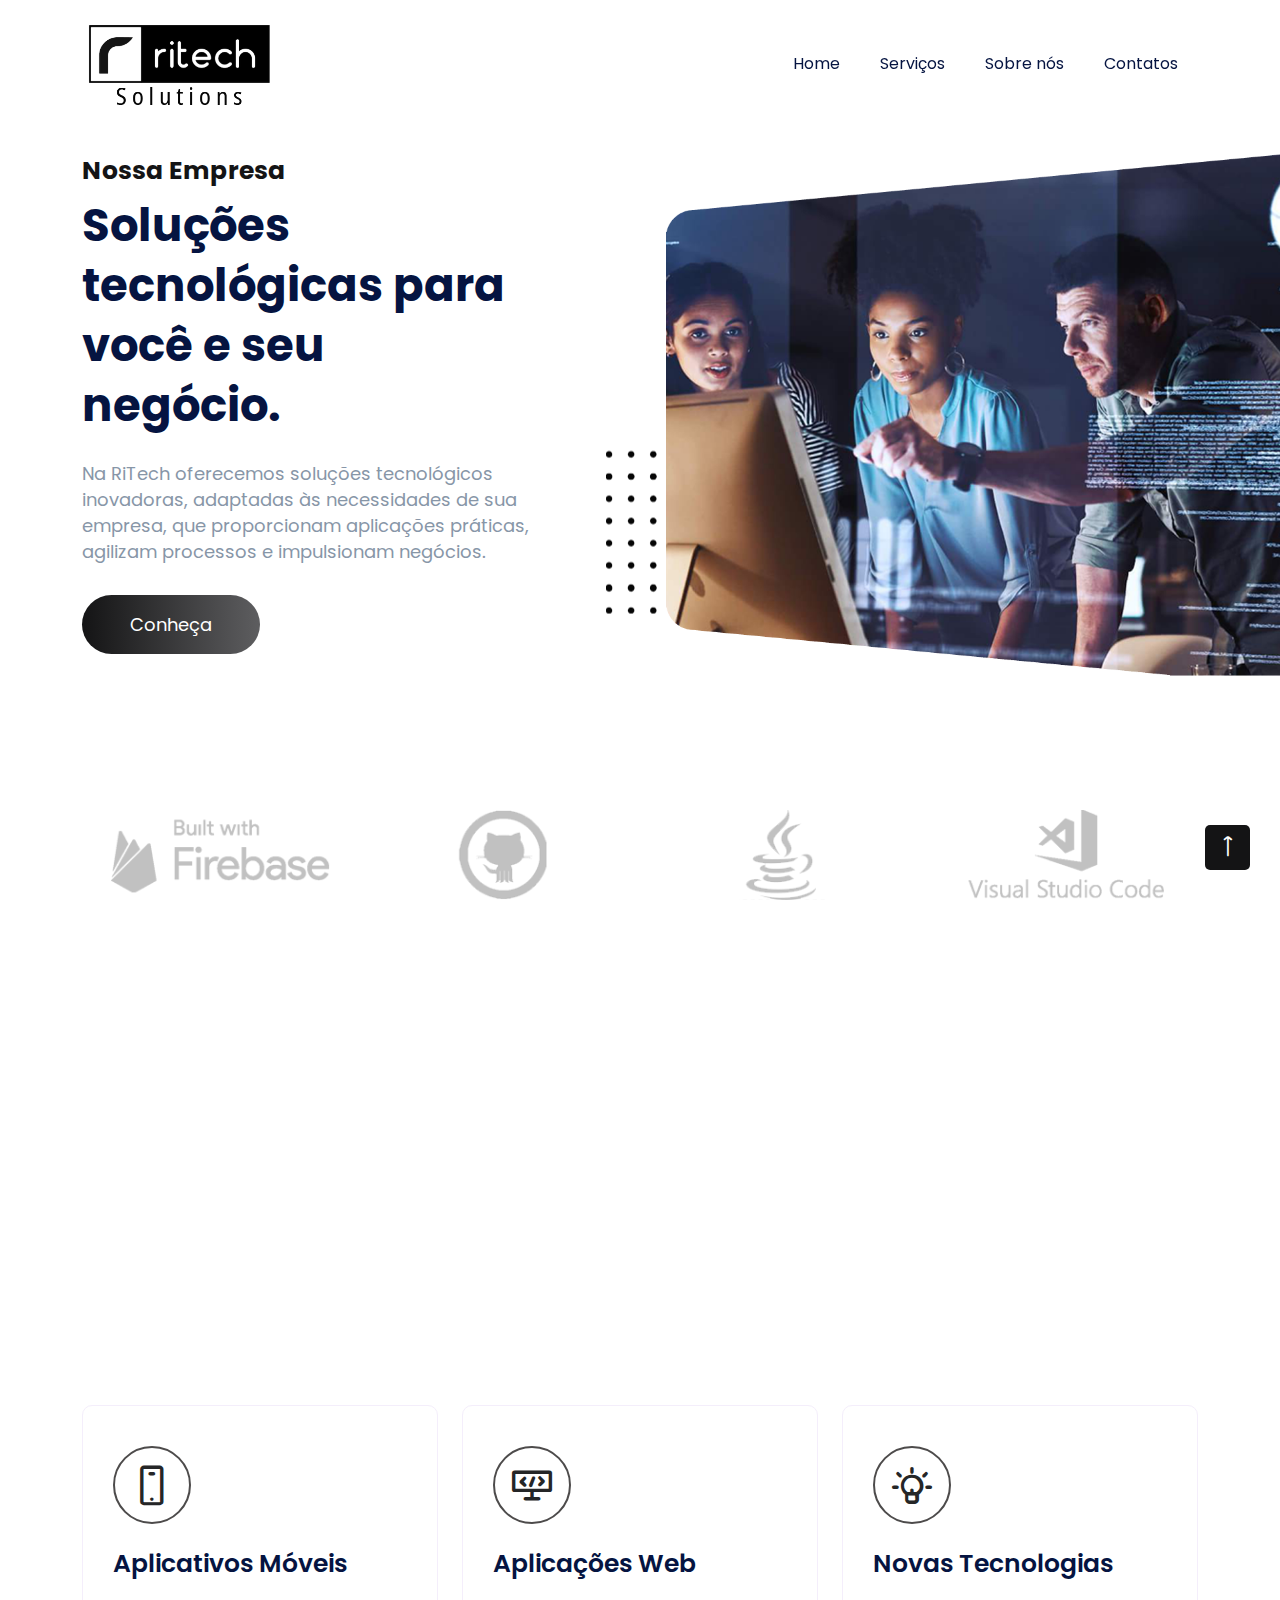
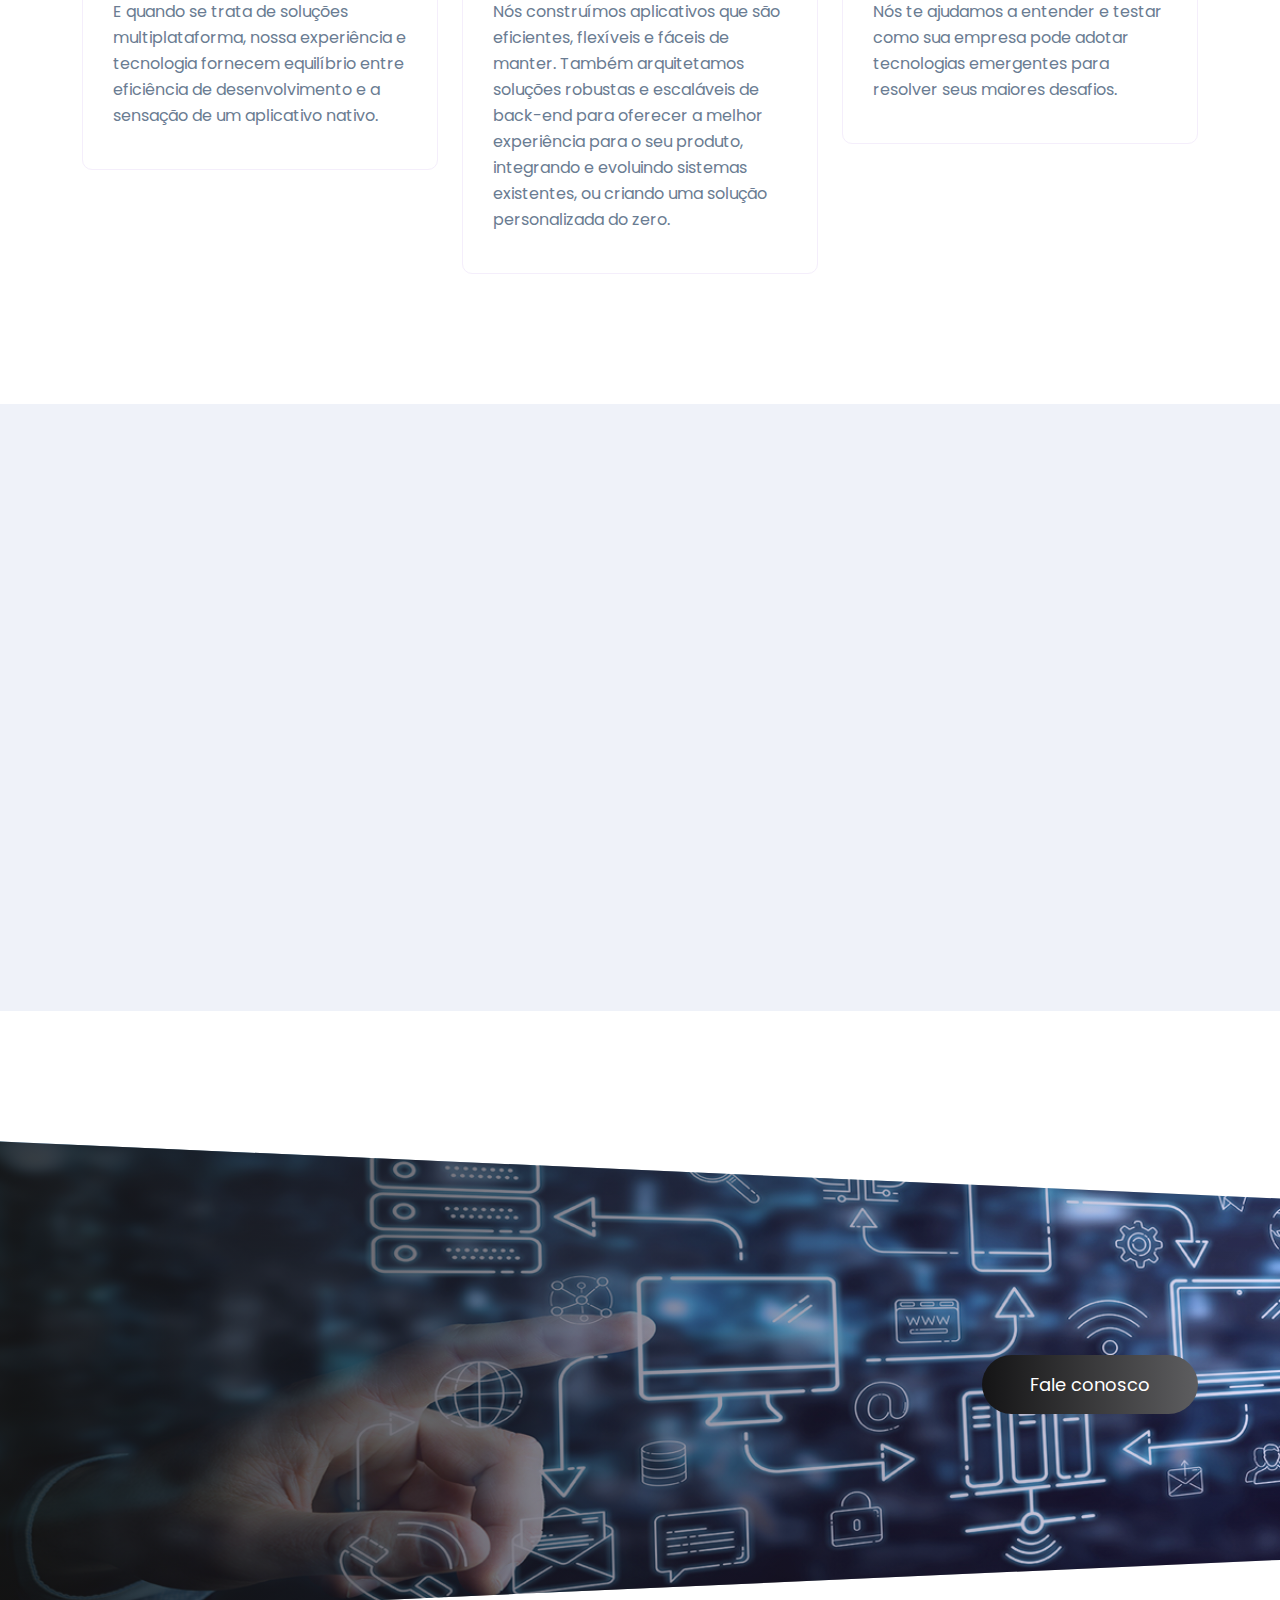
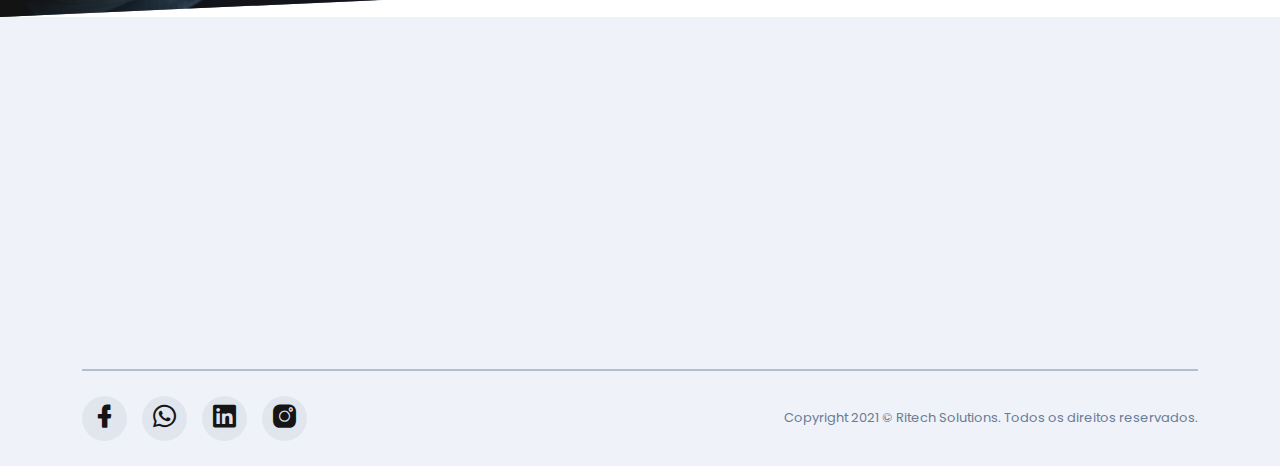
==== index.html @ b5413d44 "11/04/2021" ====
<!doctype html>
<html class="no-js" lang="">
    <head>
        <meta charset="utf-8">
        <meta http-equiv="x-ua-compatible" content="ie=edge">
        <title>RiTech Solutions</title>
        <meta name="description" content="">
        <meta name="viewport" content="width=device-width, initial-scale=1">

		<link rel="shortcut icon" type="image/x-icon" href="assets/img/favicon.png">
        <!-- Place favicon.ico in the root directory -->

		<!-- ========================= CSS here ========================= -->
		<link rel="stylesheet" href="assets/css/bootstrap-5.0.0-beta1.min.css">
        <link rel="stylesheet" href="assets/css/LineIcons.2.0.css">
		<link rel="stylesheet" href="assets/css/animate.css">
		<link rel="stylesheet" href="assets/css/tiny-slider.css">
		<link rel="stylesheet" href="assets/css/glightbox.min.css">
		<link rel="stylesheet" href="assets/css/main.css">
    </head>
    <body>
        <!--[if lte IE 9]>
            <p class="browserupgrade">You are using an <strong>outdated</strong> browser. Please <a href="https://browsehappy.com/">upgrade your browser</a> to improve your experience and security.</p>
        <![endif]-->

        <!-- ========================= preloader start ========================= -->
        <div class="preloader">
            <div class="loader">
                <div class="spinner">
                    <div class="spinner-container">
                        <div class="spinner-rotator">
                            <div class="spinner-left">
                                <div class="spinner-circle"></div>
                            </div>
                            <div class="spinner-right">
                                <div class="spinner-circle"></div>
                            </div>
                        </div>
                    </div>
                </div>
            </div>
        </div>
        <!-- preloader end -->

        <!-- ========================= header start ========================= -->
        <header class="header navbar-area">
            <div class="container">
                <div class="row align-items-center">
                    <div class="col-lg-12">
                        <nav class="navbar navbar-expand-lg">
                            <a class="navbar-brand" href="index.html">
                                <img src="assets/img/logo/logo-ritech.png" alt="Logo">
                            </a>
                            <button class="navbar-toggler" type="button" data-bs-toggle="collapse"
                                data-bs-target="#navbarSupportedContent" aria-controls="navbarSupportedContent"
                                aria-expanded="false" aria-label="Toggle navigation">
                                <span class="toggler-icon"></span>
                                <span class="toggler-icon"></span>
                                <span class="toggler-icon"></span>
                            </button>

                            <div class="collapse navbar-collapse sub-menu-bar" id="navbarSupportedContent">
                                <ul id="nav" class="navbar-nav ms-auto">
                                    <li class="nav-item">
                                        <a class="page-scroll" href="index.html">Home</a>
                                    </li>
                                    <li class="nav-item">
                                        <a class="page-scroll" href="service.html">Serviços</a>
                                    </li>
                                    <li class="nav-item">
                                        <a class="page-scroll" href="about.html">Sobre nós</a>
                                    </li>
                                    <li class="nav-item">
                                        <a class="page-scroll" href="contact.html">Contatos</a>
                                    </li>
                                </ul>
                            </div> <!-- navbar collapse -->
                        </nav> <!-- navbar -->
                    </div>
                </div> <!-- row -->
            </div> <!-- container -->
        
        </header>
        <!-- ========================= header end ========================= -->

        <!-- ========================= hero-section start ========================= -->
        <section id="home" class="hero-section">
            <div class="container">
                <div class="row align-items-center">
                    <div class="col-xl-5 col-lg-6">
                        <div class="hero-content-wrapper">
                            <h2 class="mb-25 wow fadeInDown" data-wow-delay=".2s">Nossa Empresa</h2>
                            <h1 class="mb-25 wow fadeInDown" data-wow-delay=".2s">Soluções tecnológicas para você e seu negócio.</h1>
                            <p class="mb-35 wow fadeInLeft" data-wow-delay=".4s">Na RiTech oferecemos soluções tecnológicos inovadoras, adaptadas às necessidades de sua empresa, que proporcionam aplicações práticas, agilizam processos e impulsionam negócios.</p>
                            <a href="https://api.whatsapp.com/send?phone=55449%209147-6560" target="blank"  class="theme-btn">Conheça</a>
                        </div>
                    </div>
                    <div class="col-xl-7 col-lg-6">
                        <div class="hero-img">
                            <div class="d-inline-block hero-img-right">
                                <img src="assets/img/Ritech-Banner/banner-ritech-2021.png" alt="" class="image wow fadeInRight" data-wow-delay=".5s">
                                <img src="assets/img/Ritech-Banner/ritech.png" alt="" class="dot-shape">
                            </div>
                        </div>
                    </div>
                </div>
            </div>
        </section>
        <!-- ========================= hero-section end ========================= -->

        <!-- ========================= client-logo-section start ========================= -->
        <section class="client-logo-section pt-100">
            <div class="container">
                <div class="client-logo-wrapper">
                    <div class="client-logo-carousel d-flex align-items-center justify-content-between">
                        <div class="client-logo">
                            <img src="assets/img/client-logo/liritech-fire-base.png" alt="">
                        </div>
                        <div class="client-logo">
                            <img src="assets/img/client-logo/liritech-github.png" alt="">
                        </div>
                        <div class="client-logo">
                            <img src="assets/img/client-logo/liritech-java.png" alt="">
                        </div>
                        <div class="client-logo">
                            <img src="assets/img/client-logo/liritech-visual-studio-code.png" alt="">
                        </div>
                        <div class="client-logo">
                            <img src="assets/img/client-logo/liritech-flutter.png" alt="">
                        </div>
                    </div>
                </div>
            </div>
        </section>
        <!-- ========================= client-logo-section end ========================= -->

        <!-- ========================= feature-section start ========================= -->
        <section class="feature-section pt-130">
            <div class="container">
                <div class="row">
                    <div class="col-xl-6 col-lg-7 col-md-9 mx-auto">
                        <div class="section-title text-center mb-55">
                            <span class="wow fadeInDown" data-wow-delay=".2s">Nosso trabalho</span>
                            <h2 class="wow fadeInUp" data-wow-delay=".4s">Desenvolvimento de software.</h2>
                            <p class="wow fadeInUp" data-wow-delay=".6s">Da concepção à implantação e suporte, a RiTech Solutions pode auxiliar em todas as etapas do ciclo de desenvolvimento, tornando o lançamento de um novo empreendimento ou melhorando uma solução existente sem problemas.</p>
                        </div>
                    </div>
                </div>

                <div class="row">
                    <div class="col-lg-4 col-md-6">
                        <div class="feature-box box-style">
                            <div class="feature-icon box-icon-style">
                                <i class="lni lni-mobile"></i>
                            </div>
                            <div class="box-content-style feature-content">
                                <h4>Aplicativos Móveis</h4>
                                <p>E quando se trata de soluções multiplataforma, nossa experiência e tecnologia fornecem equilíbrio entre eficiência de desenvolvimento e a sensação de um aplicativo nativo.</p>
                            </div>
                        </div>
                    </div>
                    <div class="col-lg-4 col-md-6">
                        <div class="feature-box box-style">
                            <div class="feature-icon box-icon-style">
                                <i class="lni lni-code-alt"></i>
                            </div>
                            <div class="box-content-style feature-content">
                                <h4>Aplicações Web</h4>
                                <p>Nós construímos aplicativos que são eficientes, flexíveis e fáceis de manter. Também arquitetamos soluções robustas e escaláveis de back-end para oferecer a melhor experiência para o seu produto, integrando e evoluindo sistemas existentes, ou criando uma solução personalizada do zero.</p>
                            </div>
                        </div>
                    </div>
                    <div class="col-lg-4 col-md-6">
                        <div class="feature-box box-style">
                            <div class="feature-icon box-icon-style">
                                <i class="lni lni-invention"></i>
                            </div>
                            <div class="box-content-style feature-content">
                                <h4>Novas Tecnologias</h4>
                                <p>Nós te ajudamos a entender e testar como sua empresa pode adotar tecnologias emergentes para resolver seus maiores desafios.</p>
                            </div>
                        </div>
                    </div>
                </div>
            </div>
        </section>
        <!-- ========================= feature-section end ========================= -->

        <!--========================= about-section start========================= -->
        <section id="about" class="pt-100">
            <div class="about-section">
                <div class="container">
                    <div class="row">
                        <div class="col-xl-6 col-lg-6">
                            <div class="about-img-wrapper">
                                <div class="about-img position-relative d-inline-block wow fadeInLeft" data-wow-delay=".3s">
                                    <img src="assets/img/Sobre-Nos/banner2-ritech.png" alt="">

                                    <div class="about-experience">
                                        <h3>Experiência profissional</h3>
                                        <p>Empresa fundada em junho de 2020 voltada para mercado de tecnologia. </p>
                                    </div>
                                </div>
                            </div>
                        </div>
                        <div class="col-xl-6 col-lg-6">
                            <div class="about-content-wrapper">
                                <div class="section-title">
                                    <span class="wow fadeInUp" data-wow-delay=".2s">Sobre nós</span>
                                    <h2 class="mb-40 wow fadeInRight" data-wow-delay=".4s">Excelência Técnica</h2>
                                </div>
                                <div class="about-content">
                                    <p class="mb-45 wow fadeInUp" data-wow-delay=".6s">Excelência técnica é a nossa marca registrada. Nossa capacidade de atrair e reter os melhores talentos técnicos, juntamente com nossas abordagens exclusivas de serviços de desenvolvimento.</p>
                                    <div class="counter-up wow fadeInUp" data-wow-delay=".5s">
                                    </div>
                                </div>
                            </div>
                        </div>
                    </div>
                </div>
            </div>
        </section>
        <!--========================= about-section end========================= -->

        <section class="feature-section pt-130">
        </section>
        <!-- ========================= contact-section start ========================= -->
        <section id="contact" class="contact-section cta-bg img-bg pt-110 pb-100" style="background-image: url('assets/img/bg/ritech-contatos.jpg');">
            <div class="container">
                <div class="row align-items-center">
                    <div class="col-xl-5 col-lg-7">
                        <div class="section-title mb-60">
                            <span class="text-white wow fadeInDown" data-wow-delay=".2s">Contato</span>
                            <h2 class="text-white wow fadeInUp" data-wow-delay=".4s">Você precisa de algum projeto agora?</h2>
                            <p class="text-white wow fadeInUp" data-wow-delay=".6s">Qualidade e agilidade de su porjeto.</p>
                        </div>
                    </div>
                    <div class="col-xl-7 col-lg-5">
                        <div class="contact-btn text-start text-lg-end">
                            <a href="https://api.whatsapp.com/send?phone=55449%209147-6560" target="blank" class="theme-btn">Fale conosco</a>
                        </div>
                    </div>
                </div>
            </div>
        </section>
        <!-- ========================= contact-section end ========================= -->


       <!-- ========================= footer start ========================= -->
       <footer class="footer pt-100">
        <div class="container">
            <div class="row">
                <div class="col-xl-3 col-lg-4 col-md-6">
                    <div class="footer-widget mb-60 wow fadeInLeft" data-wow-delay=".2s">
                        <a href="index.html" class="logo mb-30"><img src="assets/img/logo/logo-ritech-mini.png" alt="logo"></a>
                        <p class="mb-30 footer-desc">Desenvolvemos soluções profissionais, com cuidado e atenção aos mínimos detalhes.</p>
                    </div>
                </div>
                <div class="col-xl-2 offset-xl-1 col-lg-2 col-md-6">
                    <div class="footer-widget mb-60 wow fadeInUp" data-wow-delay=".4s">
                        <h4>WhatsApp</h4>
                        <ul class="footer-links">
                            <li>
                                <div class="single-f-contact d-flex align-items-center">
                                    <div class="contact-icon">
                                        <a href="https://api.whatsapp.com/send?phone=55449%209147-6560" target="blank"> <i class="lni lni-whatsapp"></i> </a>
                                    </div>
                                    &nbsp&nbsp
                                    <div class="contact-content media-body">
                                        <a href="https://api.whatsapp.com/send?phone=55449%209147-6560" target="blank"><p>(44)9 9147-6560</p></a>
                                    </div>
                                </div> 
                            </li>
                        </ul>
                    </div>
                </div>
                <div class="col-xl-3 col-lg-3 col-md-6">
                    <div class="footer-widget mb-60 wow fadeInUp" data-wow-delay=".6s">
                        <h4>E-Mail</h4>
                        <ul class="footer-links">
                            <li>
                                <div class="single-f-contact d-flex align-items-center">
                                    <div class="contact-icon">
                                        <a href="https://mail.google.com/mail/u/0/" target="blank"> <i class="lni lni-envelope"></i></a>
                                    </div>
                                    &nbsp&nbsp
                                    <div class="contact-content media-body">
                                        <a href="https://mail.google.com/mail/u/0/" target="blank"><p>ritechsolutions@gmail.com</p></a>
                                    </div>
                                </div> 
                            </li>
                        </ul>
                    </div>
                </div>
                <div class="col-xl-3 col-lg-3 col-md-6">
                    <div class="footer-widget mb-60 wow fadeInRight" data-wow-delay=".8s">
                        <h4>Endereço</h4>
                        <ul class="footer-contact">
                            <li>
                                <div class="single-f-contact d-flex align-items-center">
                                    <div class="contact-icon">
                                        <a href="https://www.google.com/maps/embed?pb=!1m18!1m12!1m3!1d3660.751039915165!2d-51.921274184388416!3d-23.4333588627642!2m3!1f0!2f0!3f0!3m2!1i1024!2i768!4f13.1!3m3!1m2!1s0x94ecd0bf1b79e2cf%3A0xd83af0cb6aeb415e!2sAv.%20Monteiro%20Lobato%2C%201214%20-%20Zona%2008%2C%20Maring%C3%A1%20-%20PR%2C%2087050-280!5e0!3m2!1spt-BR!2sbr!4v1617650802308!5m2!1spt-BR!2sbr" target="blank"> <i class="lni lni-map-marker"></i></a>
                                    </div>
                                    &nbsp&nbsp
                                    <div class="contact-content media-body">
                                        <a href="https://www.google.com/maps/embed?pb=!1m18!1m12!1m3!1d3660.751039915165!2d-51.921274184388416!3d-23.4333588627642!2m3!1f0!2f0!3f0!3m2!1i1024!2i768!4f13.1!3m3!1m2!1s0x94ecd0bf1b79e2cf%3A0xd83af0cb6aeb415e!2sAv.%20Monteiro%20Lobato%2C%201214%20-%20Zona%2008%2C%20Maring%C3%A1%20-%20PR%2C%2087050-280!5e0!3m2!1spt-BR!2sbr!4v1617650802308!5m2!1spt-BR!2sbr" target="blank"><p>Av. Monteiro Lobato, 1214 <br> Zona 08, Maringá - PR</p></a>
                                    </div>
                                </div> 
                            </li>
                        </ul>
                    </div>
                </div>
            </div>

            <div class="copyright-area">
                <div class="row align-items-center">
                    <div class="col-md-6">
                        <div class="footer-social-links">
                            <ul class="d-flex">
                                <li><a href="javascript:void(0)" target="blank"><i class="lni lni-facebook-filled"></i></a></li>
                                <li><a href="https://api.whatsapp.com/send?phone=55449%209147-6560)" target="blank"><i class="lni lni-whatsapp"></i></a></li>
                                <li><a href="javascript:void(0)" target="blank"><i class="lni lni-linkedin-original"></i></a></li>
                                <li><a href="javascript:void(0)" target="blank"><i class="lni lni-instagram-filled"></i></a></li>
                            </ul>
                        </div>
                    </div>
                    <div class="col-md-6">
                        <p style="font-size:13px;">Copyright 2021 &copy; Ritech Solutions. Todos os direitos reservados.</p>
                </div>
            </div>
        </div>
    </footer>
    <!-- ========================= footer end ========================= -->

        <!-- ========================= scroll-top ========================= -->
        <a href="#" class="scroll-top">
            <i class="lni lni-arrow-up"></i>
        </a>
        
		<!-- ========================= JS here ========================= -->
		<script src="assets/js/bootstrap.bundle-5.0.0-beta1.min.js"></script>
		<script src="assets/js/contact-form.js"></script>
        <script src="assets/js/count-up.min.js"></script>
        <script src="assets/js/tiny-slider.js"></script>
        <script src="assets/js/isotope.min.js"></script>
        <script src="assets/js/glightbox.min.js"></script>
        <script src="assets/js/wow.min.js"></script>
        <script src="assets/js/imagesloaded.min.js"></script>
		<script src="assets/js/main.js"></script>
    </body>
</html>
---- assets/css/tiny-slider.css ----
.tns-outer{padding:0 !important}.tns-outer [hidden]{display:none !important}.tns-outer [aria-controls],.tns-outer [data-action]{cursor:pointer}.tns-slider{-webkit-transition:all 0s;-moz-transition:all 0s;transition:all 0s}.tns-slider>.tns-item{-webkit-box-sizing:border-box;-moz-box-sizing:border-box;box-sizing:border-box}.tns-horizontal.tns-subpixel{white-space:nowrap}.tns-horizontal.tns-subpixel>.tns-item{display:inline-block;vertical-align:top;white-space:normal}.tns-horizontal.tns-no-subpixel:after{content:'';display:table;clear:both}.tns-horizontal.tns-no-subpixel>.tns-item{float:left}.tns-horizontal.tns-carousel.tns-no-subpixel>.tns-item{margin-right:-100%}.tns-no-calc{position:relative;left:0}.tns-gallery{position:relative;left:0;min-height:1px}.tns-gallery>.tns-item{position:absolute;left:-100%;-webkit-transition:transform 0s, opacity 0s;-moz-transition:transform 0s, opacity 0s;transition:transform 0s, opacity 0s}.tns-gallery>.tns-slide-active{position:relative;left:auto !important}.tns-gallery>.tns-moving{-webkit-transition:all 0.25s;-moz-transition:all 0.25s;transition:all 0.25s}.tns-autowidth{display:inline-block}.tns-lazy-img{-webkit-transition:opacity 0.6s;-moz-transition:opacity 0.6s;transition:opacity 0.6s;opacity:0.6}.tns-lazy-img.tns-complete{opacity:1}.tns-ah{-webkit-transition:height 0s;-moz-transition:height 0s;transition:height 0s}.tns-ovh{overflow:hidden}.tns-visually-hidden{position:absolute;left:-10000em}.tns-transparent{opacity:0;visibility:hidden}.tns-fadeIn{opacity:1;filter:alpha(opacity=100);z-index:0}.tns-normal,.tns-fadeOut{opacity:0;filter:alpha(opacity=0);z-index:-1}.tns-vpfix{white-space:nowrap}.tns-vpfix>div,.tns-vpfix>li{display:inline-block}.tns-t-subp2{margin:0 auto;width:310px;position:relative;height:10px;overflow:hidden}.tns-t-ct{width:2333.3333333%;width:-webkit-calc(100% * 70 / 3);width:-moz-calc(100% * 70 / 3);width:calc(100% * 70 / 3);position:absolute;right:0}.tns-t-ct:after{content:'';display:table;clear:both}.tns-t-ct>div{width:1.4285714%;width:-webkit-calc(100% / 70);width:-moz-calc(100% / 70);width:calc(100% / 70);height:10px;float:left}

/*# sourceMappingURL=sourcemaps/tiny-slider.css.map */
---- assets/css/main.css ----
/* ===========================
Index Of css

01. Common CSS
02. Header CSS
03. Hero CSS
04. About CSS
05. Service CSS
06. Process CSS
07. Pricing CSS
08. Testimonial CSS
09. Team CSS
10. Subscribe CSS
11. Blog CSS
12. Contact CSS
13. Footer CSS

========================== */
/*===========================
    01. Common CSS
===========================*/
@import url("https://fonts.googleapis.com/css?family=Poppins:300,400,500,600,700,800,900&display=swap");
html {
  scroll-behavior: smooth;
}

body {
  font-family: "Poppins", sans-serif;
  font-weight: normal;
  font-style: normal;
  color: #6A7C92;
  overflow-x: hidden;
}

* {
  margin: 0;
  padding: 0;
  box-sizing: border-box;
}

.navbar-toggler:focus,
a:focus,
input:focus,
textarea:focus,
button:focus,
.btn:focus,
.btn.focus,
.btn:not(:disabled):not(.disabled).active,
.btn:not(:disabled):not(.disabled):active {
  text-decoration: none;
  outline: none;
  box-shadow: none;
}

a:hover {
  transition: all 0.3s ease-out 0s;
  color: #3763EB;
}

a:focus,
a:hover {
  text-decoration: none;
}

button {
  cursor: pointer;
}

i,
span,
a {
  display: inline-block;
  text-decoration: none;
}

audio,
canvas,
iframe,
img,
svg,
video {
  vertical-align: middle;
}

h1,
h2,
h3,
h4,
h5,
h6 {
  font-weight: 600;
  color: #051441;
  margin: 0px;
}

h1 a,
h2 a,
h3 a,
h4 a,
h5 a,
h6 a {
  color: inherit;
}

h1 {
  font-size: 50px;
}

h2 {
  font-size: 40px;
}

@media (max-width: 767px) {
  h2 {
    font-size: 31px;
  }
}

h3 {
  font-size: 30px;
}

h4 {
  font-size: 25px;
}

h5 {
  font-size: 20px;
}

h6 {
  font-size: 16px;
}

ul, ol {
  margin: 0px;
  padding: 0px;
  list-style-type: none;
}

p {
  font-size: 16px;
  font-weight: 400;
  line-height: 26px;
  color: #6A7C92;
  margin: 0px;
}

@media only screen and (min-width: 992px) and (max-width: 1199px) {
  p {
    font-size: 16px;
    line-height: 26px;
  }
}

@media (max-width: 767px) {
  p {
    font-size: 16px;
    line-height: 26px;
  }
}

.img-bg {
  background-position: center center;
  background-size: cover;
  background-repeat: no-repeat;
  width: 100%;
  height: 100%;
}

@media only screen and (min-width: 480px) and (max-width: 767px) {
  .container {
    width: 450px;
  }
}

.gray-bg {
  background: #EFF2F9;
}

.alert-link {
  font-weight: 600;
}

.alert h4 {
  margin-bottom: 10px;
}

.page-404-content h2 {
  font-size: 120px;
  font-weight: 900;
  color: #3763EB;
}

.page-404-content h4 {
  font-size: 40px;
  color: #6A7C92;
}

/*===== All Button Style =====*/
.theme-btn {
  display: inline-block;
  font-weight: 400;
  text-align: center;
  white-space: nowrap;
  vertical-align: middle;
  user-select: none;
  padding: 16px 48px;
  font-size: 18px;
  border-radius: 50px;
  color: #fff;
  cursor: pointer;
  z-index: 5;
  transition: all .4s ease-in-out;
  border: none;
  background: linear-gradient(to left, #141415 0%, #5d5d5f 50.39%, #141415 100%);
  background-size: 200% auto;
  overflow: hidden;
}

.theme-btn:hover, .theme-btn:focus {
  background-position: right center;
  color: #fff;
  box-shadow: 0px 0px 30px rgba(46, 87, 217, 0.45);
}

.theme-btn.border-btn {
  padding: 14px 40px;
  background: transparent;
  border: 1.5px solid #3763EB;
  color: #6A7C92;
  font-size: 18px;
  box-shadow: none;
}

.scroll-top {
  width: 45px;
  height: 45px;
  background: #141415;
  text-align: center;
  line-height: 45px;
  font-size: 20px;
  color: #fff;
  border-radius: 5px;
  position: fixed;
  bottom: 30px;
  right: 30px;
  z-index: 9;
  cursor: pointer;
  transition: all 0.3s ease-out 0s;
}

.scroll-top:hover {
  background: #fff;
  color: #141415;
}

@keyframes animation1 {
  0% {
    transform: translateY(0px);
    opacity: 0.29;
  }
  50% {
    transform: translateY(-700px);
    opacity: 0;
  }
  100% {
    transform: translateY(0px);
    opacity: 0;
  }
}

/*===== All Section Title Style =====*/
.section-title span {
  font-size: 33px;
  font-weight: 700;
  color: #141415;
  margin-bottom: 5px;
}

@media (max-width: 767px) {
  .section-title span {
    font-size: 20px;
  }
}

.section-title h2 {
  line-height: 55px;
  font-weight: 600;
  margin-bottom: 15px;
}

@media (max-width: 767px) {
  .section-title h2 {
    line-height: 41px;
  }
}

.section-title p {
  font-size: 18px;
}

/*===== All Preloader Style =====*/
.preloader {
  /* Body Overlay */
  position: fixed;
  top: 0;
  left: 0;
  display: table;
  height: 100%;
  width: 100%;
  /* Change Background Color */
  background: #fff;
  z-index: 99999;
}

.preloader .loader {
  display: table-cell;
  vertical-align: middle;
  text-align: center;
}

.preloader .loader .spinner {
  position: absolute;
  left: 50%;
  top: 50%;
  width: 64px;
  margin-left: -32px;
  z-index: 18;
  pointer-events: none;
}

.preloader .loader .spinner .spinner-container {
  pointer-events: none;
  position: absolute;
  width: 100%;
  padding-bottom: 100%;
  top: 50%;
  left: 50%;
  margin-top: -50%;
  margin-left: -50%;
  animation: spinner-linspin 1568.2353ms linear infinite;
}

.preloader .loader .spinner .spinner-container .spinner-rotator {
  position: absolute;
  width: 100%;
  height: 100%;
  animation: spinner-easespin 5332ms cubic-bezier(0.4, 0, 0.2, 1) infinite both;
}

.preloader .loader .spinner .spinner-container .spinner-rotator .spinner-left {
  position: absolute;
  top: 0;
  left: 0;
  bottom: 0;
  overflow: hidden;
  right: 50%;
}

.preloader .loader .spinner .spinner-container .spinner-rotator .spinner-right {
  position: absolute;
  top: 0;
  right: 0;
  bottom: 0;
  overflow: hidden;
  left: 50%;
}

.preloader .loader .spinner-circle {
  box-sizing: border-box;
  position: absolute;
  width: 200%;
  height: 100%;
  border-style: solid;
  /* Spinner Color */
  border-color: #3763EB #3763EB #F4EEFB;
  border-radius: 50%;
  border-width: 6px;
}

.preloader .loader .spinner-left .spinner-circle {
  left: 0;
  right: -100%;
  border-right-color: #F4EEFB;
  animation: spinner-left-spin 1333ms cubic-bezier(0.4, 0, 0.2, 1) infinite both;
}

.preloader .loader .spinner-right .spinner-circle {
  left: -100%;
  right: 0;
  border-left-color: #F4EEFB;
  animation: right-spin 1333ms cubic-bezier(0.4, 0, 0.2, 1) infinite both;
}

/* Preloader Animations */

@keyframes spinner-linspin {
  to {
    transform: rotate(360deg);
  }
}

@keyframes spinner-easespin {
  12.5% {
    transform: rotate(135deg);
  }
  25% {
    transform: rotate(270deg);
  }
  37.5% {
    transform: rotate(405deg);
  }
  50% {
    transform: rotate(540deg);
  }
  62.5% {
    transform: rotate(675deg);
  }
  75% {
    transform: rotate(810deg);
  }
  87.5% {
    transform: rotate(945deg);
  }
  to {
    transform: rotate(1080deg);
  }
}

@keyframes spinner-left-spin {
  0% {
    transform: rotate(130deg);
  }
  50% {
    transform: rotate(-5deg);
  }
  to {
    transform: rotate(130deg);
  }
}

@keyframes right-spin {
  0% {
    transform: rotate(-130deg);
  }
  50% {
    transform: rotate(5deg);
  }
  to {
    transform: rotate(-130deg);
  }
}

/*===========================
    02. Header CSS 
===========================*/
/*===== NAVBAR =====*/
.navbar-area {
  position: fixed;
  top: 0;
  left: 0;
  width: 100%;
  z-index: 99;
  transition: all 0.3s ease-out 0s;
  padding: 0;
}

.navbar-area.header-3 {
  background: #fff;
}

.sticky {
  position: fixed;
  z-index: 99;
  background: #3763EB;
  box-shadow: 0px 20px 50px 0px rgba(0, 0, 0, 0.05);
  transition: all 0.3s ease-out 0s;
  background: #fff;
  padding: 0px 0;
}

.sticky .navbar {
  padding: 10px 0;
}

.navbar {
  padding: 20px 0;
  position: relative;
  transition: all 0.3s ease-out 0s;
}

.navbar-brand {
  padding: 0;
}

.navbar-brand img {
  max-width: 195px;
}

.navbar-toggler {
  padding: 0px;
}

.navbar-toggler .toggler-icon {
  width: 30px;
  height: 2px;
  background-color: #222;
  display: block;
  margin: 5px 0;
  position: relative;
  transition: all 0.3s ease-out 0s;
}

.navbar-toggler.active .toggler-icon:nth-of-type(1) {
  transform: rotate(45deg);
  top: 7px;
}

.navbar-toggler.active .toggler-icon:nth-of-type(2) {
  opacity: 0;
}

.navbar-toggler.active .toggler-icon:nth-of-type(3) {
  transform: rotate(135deg);
  top: -7px;
}

@media only screen and (min-width: 768px) and (max-width: 991px) {
  .navbar-collapse {
    position: absolute;
    top: 100%;
    left: 0;
    width: 100%;
    background-color: #fff;
    z-index: 9;
    box-shadow: 0px 15px 20px 0px rgba(0, 0, 0, 0.1);
    padding: 10px 20px;
    max-height: 350px;
    overflow-y: scroll;
  }
}

@media (max-width: 767px) {
  .navbar-collapse {
    position: absolute;
    top: 100%;
    left: 0;
    width: 100%;
    background-color: #fff;
    z-index: 9;
    box-shadow: 0px 15px 20px 0px rgba(5, 20, 65, 0.1);
    padding: 5px 12px;
    max-height: 350px;
    overflow-y: scroll;
  }
}

.navbar-nav .nav-item {
  position: relative;
  z-index: 1;
}

.navbar-nav .nav-item:hover a {
  color: #515153;
}

.navbar-nav .nav-item a {
  font-size: 16px;
  color: #051441;
  transition: all 0.3s ease-out 0s;
  position: relative;
  padding: 20px;
  display: inline-flex;
  align-items: center;
}

@media only screen and (min-width: 992px) and (max-width: 1199px) {
  .navbar-nav .nav-item a {
    padding: 20px 15px;
  }
}

@media only screen and (min-width: 768px) and (max-width: 991px), (max-width: 767px) {
  .navbar-nav .nav-item a {
    color: #1b1b1b;
    display: flex;
    justify-content: space-between;
    padding: 10px 0;
  }
}

.navbar-nav .nav-item a.active {
  color: #141415;
}

.navbar-nav .nav-item a.dd-menu {
  padding-right: 34px;
}

@media only screen and (min-width: 992px) and (max-width: 1199px) {
  .navbar-nav .nav-item a.dd-menu {
    padding-right: 30px;
  }
}

.navbar-nav .nav-item a.dd-menu::after {
  content: "\ea58";
  font: normal normal normal 1em/1 "LineIcons";
  position: absolute;
  right: 18px;
  font-size: 12px;
  top: 25px;
  margin-left: 5px;
  margin-top: 0px;
  transition: all 0.3s ease-out 0s;
}

@media only screen and (min-width: 992px) and (max-width: 1199px) {
  .navbar-nav .nav-item a.dd-menu::after {
    right: 13px;
  }
}

@media only screen and (min-width: 768px) and (max-width: 991px), (max-width: 767px) {
  .navbar-nav .nav-item a.dd-menu::after {
    top: 16px;
    right: 0;
    transform: rotate(180deg);
  }
}

@media only screen and (min-width: 768px) and (max-width: 991px), (max-width: 767px) {
  .navbar-nav .nav-item a.collapsed::after {
    transform: rotate(0deg);
  }
}

.navbar-nav .nav-item:hover > .sub-menu {
  top: 100%;
  opacity: 1;
  visibility: visible;
}

.navbar-nav .nav-item:hover > .sub-menu .sub-menu {
  left: 100%;
  top: 0;
}

.navbar-nav .nav-item .sub-menu {
  min-width: 200px;
  background-color: #fff;
  box-shadow: 0px 0px 20px 0px rgba(0, 0, 0, 0.1);
  position: absolute;
  top: 110%;
  left: 0;
  opacity: 0;
  visibility: hidden;
  transition: all 0.3s ease-out 0s;
  padding: 0;
}

.navbar-nav .nav-item .sub-menu.left-menu {
  left: -100%;
}

.navbar-nav .nav-item .sub-menu.collapse:not(.show) {
  display: block;
}

@media only screen and (min-width: 768px) and (max-width: 991px), (max-width: 767px) {
  .navbar-nav .nav-item .sub-menu.collapse:not(.show) {
    display: none;
  }
}

.navbar-nav .nav-item .sub-menu::after {
  content: '';
  position: absolute;
  background: #fff;
  width: 20px;
  height: 20px;
  top: -10px;
  left: 20%;
  transform: rotate(45deg);
  border-top: 1px solid rgba(0, 0, 0, 0.05);
  border-left: 1px solid rgba(0, 0, 0, 0.05);
}

@media only screen and (min-width: 768px) and (max-width: 991px), (max-width: 767px) {
  .navbar-nav .nav-item .sub-menu {
    position: static;
    width: 100%;
    opacity: 1;
    visibility: visible;
    box-shadow: none;
  }
  .navbar-nav .nav-item .sub-menu::after {
    display: none;
  }
}

.navbar-nav .nav-item .sub-menu > li {
  display: block;
  margin-left: 0;
}

.navbar-nav .nav-item .sub-menu > li:last-child {
  border: none;
}

.navbar-nav .nav-item .sub-menu > li.active > a, .navbar-nav .nav-item .sub-menu > li:hover > a {
  color: #666768;
}

.navbar-nav .nav-item .sub-menu > li > a {
  font-weight: 400;
  display: block;
  padding: 10px 15px;
  font-size: 14px;
  color: #222;
  border-top: 1px solid rgba(0, 0, 0, 0.03);
}

.navbar-nav .nav-item .sub-menu > li > a:hover {
  background: rgba(0, 0, 0, 0.05);
}

.search-form {
  position: relative;
  width: 236px;
  height: 56px;
  border-radius: 50px;
  margin-left: 20px;
}

@media only screen and (min-width: 992px) and (max-width: 1199px) {
  .search-form {
    width: 220px;
  }
}

@media only screen and (min-width: 768px) and (max-width: 991px) {
  .search-form {
    width: 100%;
    margin: 10px 0;
  }
}

@media (max-width: 767px) {
  .search-form {
    width: 100%;
    margin: 10px 0;
  }
}

.search-form input {
  width: 100%;
  height: 100%;
  padding: 0 25px;
  border: 1px solid #F4EEFB;
  background: #fff;
  border-radius: 50px;
  transition: all 0.3s ease-out 0s;
}

.search-form input:focus {
  box-shadow: 0px 0px 30px rgba(215, 224, 252, 0.45);
}

.search-form button {
  background: none;
  border: none;
  position: absolute;
  right: 25px;
  top: 17px;
}

/*===========================
    03. Hero CSS
===========================*/
.hero-section {
  padding-top: 100px;
  position: relative;
  height: 870px;
  display: flex;
  align-items: center;
}

@media only screen and (min-width: 1400px) {
  .hero-section {
    height: 870px;
  }
}

@media only screen and (min-width: 1200px) and (max-width: 1399px) {
  .hero-section {
    height: 700px;
  }
}

@media only screen and (min-width: 992px) and (max-width: 1199px) {
  .hero-section {
    height: 650px;
  }
}

@media only screen and (min-width: 768px) and (max-width: 991px), (max-width: 767px) {
  .hero-section {
    height: auto;
    padding-top: 150px;
  }
}

.hero-section .hero-content-wrapper h2 {
  font-weight: 700;
  font-size: 25px;
  line-height: 50px;
  color: #141415;
  margin-bottom: 0;
}

.hero-section .hero-content-wrapper h1 {
  font-weight: bold;
  font-size: 50px;
  line-height: 65px;
  color: #051441;
  margin-bottom: 25px;
}

@media only screen and (min-width: 992px) and (max-width: 1199px), only screen and (min-width: 1200px) and (max-width: 1399px) {
  .hero-section .hero-content-wrapper h1 {
    font-size: 45px;
    line-height: 60px;
  }
}

@media (max-width: 767px) {
  .hero-section .hero-content-wrapper h1 {
    font-size: 40px;
    line-height: 52px;
  }
}

.hero-section .hero-content-wrapper p {
  font-size: 18px;
  line-height: 26px;
  color: #6A7C92;
  opacity: 0.8;
  margin-bottom: 30px;
}

.hero-section .hero-img {
  position: absolute;
  right: 0;
  top: 50%;
  transform: translateY(-50%);
  width: 48%;
  text-align: right;
  margin: 60px 0;
}

@media only screen and (min-width: 768px) and (max-width: 991px), (max-width: 767px) {
  .hero-section .hero-img {
    position: relative;
    width: 100%;
    top: 0;
    transform: translate(0, 0);
  }
}

.hero-section .hero-img.hero-img-2 {
  top: 50%;
}

.hero-section .hero-img .hero-img-right {
  position: relative;
}

@media only screen and (min-width: 768px) and (max-width: 991px) {
  .hero-section .hero-img .hero-img-right {
    position: static;
  }
}

@media (max-width: 767px) {
  .hero-section .hero-img .hero-img-right {
    position: static;
  }
}

.hero-section .hero-img img.dot-shape {
  position: absolute;
  left: -60px;
  bottom: 60px;
  z-index: -1;
}

.hero-section .hero-img .image {
  width: 100%;
}

.hero-section .hero-img .video-btn {
  position: absolute;
  left: -40px;
  top: 50%;
  transform: translateY(-50%);
}

@media only screen and (min-width: 768px) and (max-width: 991px), (max-width: 767px) {
  .hero-section .hero-img .video-btn {
    left: 50%;
    transform: translate(-50%, -50%);
  }
}

.hero-section .hero-img .video-btn a {
  width: 80px;
  height: 80px;
  border-radius: 50%;
  background: #fff;
  display: flex;
  justify-content: center;
  align-items: center;
  text-align: center;
  color: #0a0a0a;
  transition: all 0.3s ease-out 0s;
  box-shadow: 0px 0px 20px rgba(170, 189, 249, 0.45);
}

.hero-section .hero-img .video-btn a:hover {
  box-shadow: 0px 0px 50px rgba(170, 189, 249, 0.65);
}

@media only screen and (min-width: 768px) and (max-width: 991px), (max-width: 767px) {
  .hero-section.hero-section-2 {
    display: block;
  }
}

.hero-section.hero-section-2 .border-btn:hover {
  background: rgba(13, 13, 14, 0.7);
  color: #fff;
}

.client-logo-section .client-logo-wrapper .client-logo-carousel .client-logo {
  padding: 10px;
  text-align: center;
  margin: auto;
}

.client-logo-section .client-logo-wrapper .client-logo-carousel .client-logo img {
  max-width: 220px;
  width: 100%;
  opacity: .3;
  transition: all 0.3s ease-out 0s;
}

.client-logo-section .client-logo-wrapper .client-logo-carousel .client-logo img:hover {
  opacity: 1;
}

.box-style {
  padding: 40px 30px;
  border: 1px solid #F4EEFB;
  border-radius: 10px;
  margin-bottom: 30px;
  transition: all 0.3s ease-out 0s;
}

.box-style:hover {
  box-shadow: 0px 0px 30px rgba(215, 224, 252, 0.45);
}

.box-style:hover .box-icon-style {
  color: #fff;
  border-color: transparent;
  background: linear-gradient(#303031 0%, #79787e 100%);
}

.box-style:hover .box-icon-style::after {
  opacity: 1;
  visibility: visible;
}

.box-style .box-icon-style {
  width: 78px;
  height: 78px;
  border-radius: 50%;
  margin-bottom: 25px;
  background: #fff;
  border: 2px solid #4d4b4b;
  display: flex;
  align-items: center;
  justify-content: center;
  color: #252627;
  font-size: 40px;
  transition: all 0.3s ease-out 0s;
  position: relative;
}

.box-style .box-icon-style::after {
  content: '';
  width: 100%;
  height: 100%;
  top: 0;
  left: 0;
  position: absolute;
  opacity: 0;
  visibility: hidden;
  background: linear-gradient(#2d2d2e 0%, #767677 100%);
  transition: all 0.3s ease-out 0s;
  z-index: -1;
  border-radius: 50%;
  border: 1px solid transparent;
}

.box-style .box-content-style h4 {
  font-size: 25px;
  font-weight: 600;
  margin-bottom: 20px;
}

/*===========================
    04. About CSS 
===========================*/
.about-section {
  background: #EFF2F9;
  padding: 180px 0;
  position: relative;
}

@media only screen and (min-width: 768px) and (max-width: 991px) {
  .about-section {
    padding: 120px 0;
  }
}

@media (max-width: 767px) {
  .about-section {
    padding: 120px 0;
  }
}

.about-section .about-img-wrapper {
  position: absolute;
  left: 0;
  top: 50%;
  width: 46%;
  transform: translateY(-50%);
}

@media only screen and (min-width: 768px) and (max-width: 991px) {
  .about-section .about-img-wrapper {
    position: relative;
    top: 0;
    transform: translateY(0);
    width: 100%;
    margin-bottom: 50px;
  }
}

@media (max-width: 767px) {
  .about-section .about-img-wrapper {
    position: relative;
    top: 0;
    transform: translateY(0);
    width: 100%;
    margin-bottom: 50px;
  }
}

.about-section .about-img-wrapper img {
  width: 100%;
}

.about-section .about-img-wrapper .about-experience {
  width: 200px;
  border-radius: 30px;
  background: linear-gradient(to top left, #141415 0%, #282829 100%);
  border: 5px solid #eff2f9;
  padding: 5px 5px;
  position: absolute;
  right: -40px;
  bottom: 10px;
}

@media only screen and (min-width: 768px) and (max-width: 991px) {
  .about-section .about-img-wrapper .about-experience {
    right: 40px;
  }
}

@media (max-width: 767px) {
  .about-section .about-img-wrapper .about-experience {
    right: 40px;
  }
}

.about-section .about-img-wrapper .about-experience h3 {
  font-size: 26px;
  font-weight: 700;
  color: #fff;
  margin-bottom: 15px;
}

.about-section .about-img-wrapper .about-experience p {
  color: #fff;
}

.about-section .about-content-wrapper .about-content .counter-up {
  display: flex;
  justify-content: space-between;
}

@media (max-width: 767px) {
  .about-section .about-content-wrapper .about-content .counter-up {
    display: block;
  }
}

@media only screen and (min-width: 480px) and (max-width: 767px) {
  .about-section .about-content-wrapper .about-content .counter-up {
    display: flex;
  }
}

.about-section .about-content-wrapper .about-content .counter-up .counter {
  margin-right: 10px;
}

.about-section .about-content-wrapper .about-content .counter-up .counter:last-child {
  margin-right: 0;
}

.about-section .about-content-wrapper .about-content .counter-up .counter span {
  font-size: 40px;
  font-weight: 600;
  color: #3763EB;
  display: block;
  margin-bottom: 8px;
}

.about-section .about-content-wrapper .about-content .counter-up .counter h4 {
  font-weight: 500;
  margin-bottom: 10px;
}

.time-line {
  position: relative;
}

.time-line .row {
  position: relative;
}

.time-line::after {
  content: '';
  position: absolute;
  width: 2px;
  height: 100%;
  left: 50%;
  top: 0;
  background: #F4EEFB;
  z-index: -1;
}

@media only screen and (min-width: 768px) and (max-width: 991px) {
  .time-line::after {
    display: none;
  }
}

@media (max-width: 767px) {
  .time-line::after {
    display: none;
  }
}

.time-line .box-icon-style {
  width: 60px;
  height: 60px;
  display: flex;
  justify-content: center;
  align-items: center;
  border-radius: 50%;
  border: 1px solid #F4EEFB;
  position: absolute;
  left: 50%;
  top: 50%;
  z-index: 2;
  background-color: #fff;
  transform: translate(-50%, -50%);
  transition: all 0.3s ease-out 0s;
}

@media only screen and (min-width: 768px) and (max-width: 991px) {
  .time-line .box-icon-style {
    position: static;
    transform: translate(0);
    margin-bottom: 30px;
  }
}

@media (max-width: 767px) {
  .time-line .box-icon-style {
    position: static;
    transform: translate(0);
    margin-bottom: 30px;
  }
}

.time-line .box-icon-style i {
  transition: all 0.3s ease-out 0s;
  font-size: 20px;
  padding: 2px;
  color: #3763EB;
}

@media only screen and (min-width: 768px) and (max-width: 991px) {
  .time-line .single-timeline {
    margin-bottom: 50px;
  }
}

@media (max-width: 767px) {
  .time-line .single-timeline {
    margin-bottom: 50px;
  }
}

.time-line .single-timeline:hover .box-icon-style {
  background: linear-gradient(#3763eb 0%, #6f58e8 100%);
  color: #fff;
  border-color: transparent;
}

.time-line .single-timeline:hover .box-icon-style i {
  color: #fff;
}

@media only screen and (min-width: 768px) and (max-width: 991px) {
  .time-line .single-timeline .timeline-img {
    margin-bottom: 30px;
  }
}

@media (max-width: 767px) {
  .time-line .single-timeline .timeline-img {
    margin-bottom: 30px;
  }
}

.time-line .single-timeline .timeline-img img {
  width: 100%;
}

/*===========================
    05. Service CSS 
===========================*/
.service-section .service-box-style-2 {
  padding: 0;
  text-align: center;
}

.service-section .service-box-style-2 .service-thumbnail img {
  width: 100%;
  border-radius: 10px 10px 0 0;
}

.service-section .service-box-style-2 .box-icon-style {
  margin-left: auto;
  margin-right: auto;
  width: 54px;
  height: 54px;
  border: 2px solid #fff;
  font-size: 25px;
  margin-top: -27px;
  background: #fff;
  position: relative;
  z-index: 9;
}

.service-section .service-box-style-2 .box-icon-style i {
  color: transparent;
  -webkit-background-clip: text;
  -ms-background-clip: text;
  background-clip: text;
  background-image: linear-gradient(#3763eb 0%, #6f58e8 100%);
  transition: all 0.3s ease-out 0s;
}

.service-section .service-box-style-2:hover .box-icon-style {
  background: linear-gradient(#3763eb 0%, #6f58e8 100%);
}

.service-section .service-box-style-2:hover .box-icon-style i {
  color: #fff;
}

.service-section .service-box-style-2 .box-content-style {
  padding: 0 30px 35px;
}

/*===========================
    07. Pricing CSS 
===========================*/
.pricing-section .pricing-btn ul {
  display: inline-flex;
  border: 1px solid #F4EEFB;
  border-radius: 50px;
}

@media (max-width: 767px) {
  .pricing-section .pricing-btn ul {
    margin-bottom: 40px;
  }
}

.pricing-section .pricing-btn ul li.nav-item a {
  background: #fff;
  padding: 24px 35px;
  font-size: 16px;
  font-weight: 700;
  color: #051441;
  box-shadow: 0px 0px 47px rgba(161, 192, 255, 0.16);
}

@media (max-width: 767px) {
  .pricing-section .pricing-btn ul li.nav-item a {
    padding: 20px;
    font-size: 14px;
  }
}

.pricing-section .pricing-btn ul li.nav-item a.active {
  color: #fff;
  background: linear-gradient(to left, #3763eb 0%, #6f58e8 50.39%, #3763eb 100%);
  background-size: 200%;
  transition: all 0.3s ease-out 0s;
}

.pricing-section .pricing-btn ul li.nav-item:first-child .nav-link {
  border-radius: 50px 0 0 50px;
}

@media (max-width: 767px) {
  .pricing-section .pricing-btn ul li.nav-item:first-child .nav-link {
    border-radius: 50px;
    padding: 20px 35px;
  }
}

@media only screen and (min-width: 480px) and (max-width: 767px) {
  .pricing-section .pricing-btn ul li.nav-item:first-child .nav-link {
    border-radius: 50px 0 0 50px;
    padding: 20px 30px;
  }
}

.pricing-section .pricing-btn ul li.nav-item:last-child .nav-link {
  border-radius: 0 50px 50px 0;
}

@media (max-width: 767px) {
  .pricing-section .pricing-btn ul li.nav-item:last-child .nav-link {
    border-radius: 50px;
    padding: 20px 35px;
  }
}

@media only screen and (min-width: 480px) and (max-width: 767px) {
  .pricing-section .pricing-btn ul li.nav-item:last-child .nav-link {
    border-radius: 0 50px 50px 0;
    padding: 20px 30px;
  }
}

.pricing-section .single-pricing {
  text-align: center;
  padding: 50px;
  border-radius: 10px;
  background: #fff;
  box-shadow: 0px 0px 47px rgba(161, 192, 255, 0.16);
  position: relative;
  z-index: 1;
}

.pricing-section .single-pricing h4 {
  margin-bottom: 25px;
  color: #6A7C92;
  font-weight: 600;
}

.pricing-section .single-pricing h3 {
  margin-bottom: 25px;
  font-weight: 600;
  font-size: 40px;
}

.pricing-section .single-pricing ul {
  margin-bottom: 30px;
}

.pricing-section .single-pricing ul li {
  font-size: 16px;
  line-height: 40px;
}

.pricing-section .single-pricing a {
  margin-bottom: 20px;
}

.pricing-section .single-pricing a.border-btn:hover {
  background: rgba(55, 99, 235, 0.8);
  color: #fff;
}

.pricing-section .single-pricing.active {
  transform: scale(1.15);
  z-index: 2;
}

.pricing-section .single-pricing.active h3 {
  color: #3763EB;
}

/*===========================
    10. Subscribe CSS 
===========================*/
.subscribe-section {
  position: relative;
}

.subscribe-section .subscribe-form {
  position: relative;
}

.subscribe-section .subscribe-form input {
  border: 2px solid transparent;
  border-radius: 50px;
  width: 100%;
  font-size: 16px;
  padding: 18px 30px;
  background: #fff;
  transition: all 0.3s ease-out 0s;
}

.subscribe-section .subscribe-form input:focus {
  box-shadow: 0 0 30px rgba(255, 255, 255, 0.15);
}

.subscribe-section .subscribe-form button {
  border-radius: 50px;
  color: #fff;
  font-size: 18px;
  font-weight: 700;
  border: none;
  background: linear-gradient(to left, #3763eb 0%, #6f58e8 50.39%, #3763eb 100%);
  background-size: 200%;
  transition: all 0.3s ease-out 0s;
  position: absolute;
  height: 54px;
  width: 54px;
  top: 5px;
  right: 5px;
}

.subscribe-section .subscribe-form button:hover {
  background-position: right center;
}

/*===========================
    11. Blog CSS
===========================*/
.blog-section .single-blog {
  border-radius: 10px;
  background: #fff;
  border: 1px solid #F4EEFB;
  transition: all 0.3s ease-out 0s;
}

.blog-section .single-blog:hover {
  box-shadow: 0px 0px 47px rgba(161, 192, 255, 0.16);
}

.blog-section .single-blog .blog-img {
  overflow: hidden;
  border-radius: 10px 10px 0 0;
  position: relative;
  padding-bottom: 40px;
}

.blog-section .single-blog .blog-img a {
  display: block;
  overflow: hidden;
}

.blog-section .single-blog .blog-img img {
  width: 100%;
  transition: all 0.3s ease-out 0s;
}

.blog-section .single-blog .blog-img .date-meta {
  position: absolute;
  bottom: 20px;
  left: 30px;
  border: 1px solid #F4EEFB;
  padding: 8px 16px;
  border-radius: 30px;
  background: #fff;
  display: inline-block;
  z-index: 2;
}

.blog-section .single-blog:hover .blog-img img {
  transform: scale(1.3) rotate(-7deg);
}

.blog-section .single-blog:hover .blog-img.blog-img-2 img {
  transform: scale(1) rotate(0);
}

.blog-section .single-blog .blog-content {
  padding: 0 20px 35px 30px;
}

@media only screen and (min-width: 992px) and (max-width: 1199px) {
  .blog-section .single-blog .blog-content {
    padding: 0 20px 35px;
  }
}

@media only screen and (min-width: 768px) and (max-width: 991px) {
  .blog-section .single-blog .blog-content {
    padding: 0 20px 35px;
  }
}

@media (max-width: 767px) {
  .blog-section .single-blog .blog-content {
    padding: 0 20px 35px;
  }
}

.blog-section .single-blog .blog-content h4 {
  margin-bottom: 25px;
  font-weight: 600;
}

@media only screen and (min-width: 992px) and (max-width: 1199px) {
  .blog-section .single-blog .blog-content h4 {
    font-size: 25px;
  }
}

@media (max-width: 767px) {
  .blog-section .single-blog .blog-content h4 {
    font-size: 25px;
  }
}

.blog-section .single-blog .blog-content p {
  margin-bottom: 30px;
}

.blog-section .single-blog .blog-content p.quote {
  font-weight: 500;
  padding: 20px 30px;
  background: #EFF2F9;
  color: #051441;
  border-radius: 0 5px 5px 0;
  border-left: 5px solid #3763EB;
}

.blog-section .single-blog .blog-content .read-more-btn {
  display: inline-block;
  font-size: 18px;
  color: #6A7C92;
  border-radius: 50px;
  transition: all 0.3s ease-out 0s;
}

.blog-section .single-blog .blog-content .read-more-btn i {
  padding-left: 7px;
}

.blog-section .single-blog .blog-content .read-more-btn:hover {
  color: #3763EB;
}

.blog-section .blog-style-2 {
  padding: 0;
  border: none;
}

.blog-section .blog-style-2:hover {
  box-shadow: none;
}

.blog-section .blog-style-2 .blog-img {
  padding-bottom: 0px;
  margin-bottom: 30px;
  border-radius: 10px;
}

.blog-section .blog-style-2 .blog-img img {
  border-radius: 10px;
}

.blog-section .blog-style-2 .blog-content {
  padding: 0;
}

.blog-section .blog-style-2 .blog-content h4 {
  margin-bottom: 18px;
}

.blog-section .blog-style-2 .blog-content p {
  margin-bottom: 20px;
}

.blog-section .blog-style-2 .blog-content .blog-meta {
  display: flex;
  justify-content: space-between;
  align-items: center;
  flex-wrap: wrap;
}

.blog-section .blog-style-2 .blog-content .blog-meta .read-more-btn {
  display: flex;
  align-items: center;
  margin-right: 10px;
}

@media (max-width: 767px) {
  .blog-section .blog-style-2 .blog-content .blog-meta .read-more-btn {
    font-size: 16px;
  }
}

@media only screen and (min-width: 480px) and (max-width: 767px) {
  .blog-section .blog-style-2 .blog-content .blog-meta .read-more-btn {
    font-size: 18px;
  }
}

.blog-section .blog-style-2 .blog-content .blog-meta .read-more-btn i {
  display: flex;
  justify-content: center;
  align-items: center;
  width: 32px;
  height: 32px;
  border-radius: 50%;
  background: #EFF2F9;
  padding-right: 5px;
  margin-left: 10px;
  font-size: 15px;
}

.blog-section .blog-style-2 .blog-content .blog-meta .comment {
  font-size: 18px;
  display: flex;
  justify-content: center;
  align-items: center;
  color: #6A7C92;
}

.blog-section .blog-style-2 .blog-content .blog-meta .comment:hover {
  color: #3763EB;
}

@media (max-width: 767px) {
  .blog-section .blog-style-2 .blog-content .blog-meta .comment {
    font-size: 16px;
  }
}

@media only screen and (min-width: 480px) and (max-width: 767px) {
  .blog-section .blog-style-2 .blog-content .blog-meta .comment {
    font-size: 18px;
  }
}

.blog-section .blog-style-2 .blog-content .blog-meta .comment i {
  margin-right: 10px;
}

.blog-section .pagination {
  text-align: center;
  justify-content: center;
}

@media only screen and (min-width: 768px) and (max-width: 991px) {
  .blog-section .pagination {
    margin-bottom: 60px;
  }
}

@media (max-width: 767px) {
  .blog-section .pagination {
    margin-bottom: 60px;
  }
}

.blog-section .pagination ul li a {
  width: 50px;
  height: 50px;
  border-radius: 50%;
  display: flex;
  justify-content: center;
  align-items: center;
  background: #EFF2F9;
  color: #6A7C92;
  margin: 0 5px;
}

@media (max-width: 767px) {
  .blog-section .pagination ul li a {
    width: 40px;
    height: 40px;
  }
}

@media only screen and (min-width: 480px) and (max-width: 767px) {
  .blog-section .pagination ul li a {
    width: 50px;
    height: 50px;
  }
}

.blog-section .pagination ul li a.active, .blog-section .pagination ul li a:hover {
  background: linear-gradient(#3763eb 0%, #6f58e8 100%);
  color: #fff;
  box-shadow: 0px 0px 3ppx rgba(46, 87, 217, 0.45);
}

.left-side-wrapper {
  margin-right: 40px;
}

@media only screen and (min-width: 1200px) and (max-width: 1399px) {
  .left-side-wrapper {
    margin-right: 30px;
  }
}

@media only screen and (min-width: 768px) and (max-width: 991px) {
  .left-side-wrapper {
    margin-right: 0px;
  }
}

@media (max-width: 767px) {
  .left-side-wrapper {
    margin-right: 0px;
  }
}

.sidebar-wrapper .sidebar-box {
  padding: 30px;
  border: 1px solid #F4EEFB;
  border-radius: 10px;
  background: #fff;
  transition: all 0.3s ease-out 0s;
}

@media (max-width: 767px) {
  .sidebar-wrapper .sidebar-box {
    padding: 30px 20px;
  }
}

@media only screen and (min-width: 480px) and (max-width: 767px) {
  .sidebar-wrapper .sidebar-box {
    padding: 30px;
  }
}

.sidebar-wrapper .sidebar-box:hover {
  box-shadow: 0px 0px 30px rgba(215, 224, 252, 0.45);
}

.sidebar-wrapper .sidebar-box.search-form-box {
  padding: 20px 25px;
}

.sidebar-wrapper .sidebar-box.search-form-box .search-form {
  width: 100%;
  position: relative;
  margin: 0;
}

.sidebar-wrapper .sidebar-box.search-form-box .search-form input {
  transition: all 0.3s ease-out 0s;
}

.sidebar-wrapper .sidebar-box.search-form-box .search-form input:focus {
  border-color: #3763EB;
}

.sidebar-wrapper .sidebar-box.recent-blog-box .recent-blog-items .recent-blog {
  display: flex;
}

.sidebar-wrapper .sidebar-box.recent-blog-box .recent-blog-items .recent-blog .recent-blog-img {
  border-radius: 10px;
  width: 100%;
  max-width: 100px;
  height: 100px;
}

@media only screen and (min-width: 1200px) and (max-width: 1399px) {
  .sidebar-wrapper .sidebar-box.recent-blog-box .recent-blog-items .recent-blog .recent-blog-img {
    max-width: 90px;
    height: 90px;
  }
}

@media only screen and (min-width: 992px) and (max-width: 1199px) {
  .sidebar-wrapper .sidebar-box.recent-blog-box .recent-blog-items .recent-blog .recent-blog-img {
    max-width: 90px;
    height: 90px;
  }
}

@media (max-width: 767px) {
  .sidebar-wrapper .sidebar-box.recent-blog-box .recent-blog-items .recent-blog .recent-blog-img {
    max-width: 80px;
    height: 80px;
  }
}

@media only screen and (min-width: 480px) and (max-width: 767px) {
  .sidebar-wrapper .sidebar-box.recent-blog-box .recent-blog-items .recent-blog .recent-blog-img {
    max-width: 90px;
    height: 90px;
  }
}

.sidebar-wrapper .sidebar-box.recent-blog-box .recent-blog-items .recent-blog .recent-blog-img img {
  width: 100%;
}

.sidebar-wrapper .sidebar-box.recent-blog-box .recent-blog-items .recent-blog .recent-blog-content {
  margin-left: 20px;
}

.sidebar-wrapper .sidebar-box.recent-blog-box .recent-blog-items .recent-blog .recent-blog-content h5 {
  font-weight: 500;
  margin-bottom: 8px;
}

@media only screen and (min-width: 1200px) and (max-width: 1399px) {
  .sidebar-wrapper .sidebar-box.recent-blog-box .recent-blog-items .recent-blog .recent-blog-content h5 {
    font-size: 18px;
  }
}

@media only screen and (min-width: 992px) and (max-width: 1199px) {
  .sidebar-wrapper .sidebar-box.recent-blog-box .recent-blog-items .recent-blog .recent-blog-content h5 {
    font-size: 18px;
  }
}

@media (max-width: 767px) {
  .sidebar-wrapper .sidebar-box.recent-blog-box .recent-blog-items .recent-blog .recent-blog-content h5 {
    font-size: 18px;
  }
}

@media only screen and (min-width: 480px) and (max-width: 767px) {
  .sidebar-wrapper .sidebar-box.recent-blog-box .recent-blog-items .recent-blog .recent-blog-content h5 {
    font-size: 20px;
  }
}

.sidebar-wrapper .sidebar-box.catagories-box ul li {
  margin-bottom: 20px;
  padding-left: 25px;
  position: relative;
}

.sidebar-wrapper .sidebar-box.catagories-box ul li::before {
  content: '';
  position: absolute;
  left: 0;
  top: 50%;
  transform: translateY(-50%);
  width: 7px;
  height: 7px;
  border-radius: 50%;
  background: #6A7C92;
  transition: all 0.3s ease-out 0s;
}

.sidebar-wrapper .sidebar-box.catagories-box ul li:hover::before {
  background: #3763EB;
}

.sidebar-wrapper .sidebar-box.catagories-box ul li:hover a {
  color: #3763EB;
}

.sidebar-wrapper .sidebar-box.catagories-box ul li:last-child {
  margin-bottom: 0;
}

.sidebar-wrapper .sidebar-box.catagories-box ul li a {
  display: flex;
  justify-content: space-between;
  align-items: center;
  flex-wrap: wrap;
  font-size: 18px;
  color: #6A7C92;
}

.sidebar-wrapper .sidebar-box.tags-box ul {
  display: flex;
  flex-wrap: wrap;
  margin-right: -20px;
}

.sidebar-wrapper .sidebar-box.tags-box ul li {
  margin-right: 20px;
}

@media (max-width: 767px) {
  .sidebar-wrapper .sidebar-box.tags-box ul li {
    margin-right: 15px;
  }
}

.sidebar-wrapper .sidebar-box.tags-box ul li:last-child {
  margin-right: 0px;
}

.sidebar-wrapper .sidebar-box.tags-box ul li a {
  font-size: 18px;
  padding: 12px 23px;
  border-radius: 30px;
  background: #EFF2F9;
  margin-bottom: 15px;
  color: #6A7C92;
}

@media only screen and (min-width: 1200px) and (max-width: 1399px) {
  .sidebar-wrapper .sidebar-box.tags-box ul li a {
    font-size: 16px;
    padding: 12px 18px;
  }
}

@media only screen and (min-width: 992px) and (max-width: 1199px) {
  .sidebar-wrapper .sidebar-box.tags-box ul li a {
    font-size: 16px;
  }
}

@media (max-width: 767px) {
  .sidebar-wrapper .sidebar-box.tags-box ul li a {
    font-size: 16px;
    padding: 12px 18px;
  }
}

@media only screen and (min-width: 480px) and (max-width: 767px) {
  .sidebar-wrapper .sidebar-box.tags-box ul li a {
    font-size: 18px;
  }
}

.sidebar-wrapper .sidebar-box.tags-box ul li a:hover {
  background: linear-gradient(#3763eb 0%, #6f58e8 100%);
  color: #fff;
}

.sidebar-wrapper .sidebar-box h4 {
  margin-bottom: 35px;
}

/*===========================
    12. Contact CSS 
===========================*/
.contact-section {
  position: relative;
  z-index: 3;
}

.contact-section.cta-bg {
  clip-path: polygon(0 0, 100% 12%, 100% 88%, 0 100%);
  z-index: 3;
}

@media only screen and (min-width: 768px) and (max-width: 991px) {
  .contact-section.cta-bg {
    clip-path: polygon(0 3%, 100% 12%, 100% 88%, 0 97%);
  }
}

@media (max-width: 767px) {
  .contact-section.cta-bg {
    clip-path: polygon(0 3%, 100% 12%, 100% 88%, 0 97%);
  }
}

.contact-section.cta-bg::after {
  content: '';
  position: absolute;
  top: 0;
  left: 0;
  width: 100%;
  height: 100%;
  z-index: -1;
  background: linear-gradient(to left, rgba(111, 88, 232, 0.18) 0%, #161616d3 100%);
}

.contact-section .contact-item-wrapper .contact-item {
  display: flex;
  border: 1px solid #F4EEFB;
  border-radius: 10px;
  background: #fff;
  margin-bottom: 30px;
  padding: 20px 30px;
  transition: all 0.3s ease-out 0s;
}

.contact-section .contact-item-wrapper .contact-item:hover {
  box-shadow: 0px 0px 30px rgba(215, 224, 252, 0.45);
}

.contact-section .contact-item-wrapper .contact-item:hover .contact-icon {
  box-shadow: 0px 0px 30px rgba(56, 55, 55, 0.445);
}

@media only screen and (min-width: 1200px) and (max-width: 1399px) {
  .contact-section .contact-item-wrapper .contact-item {
    padding: 20px;
  }
}

@media only screen and (min-width: 768px) and (max-width: 991px) {
  .contact-section .contact-item-wrapper .contact-item {
    flex-direction: column;
  }
}

@media (max-width: 767px) {
  .contact-section .contact-item-wrapper .contact-item {
    flex-direction: column;
  }
}

.contact-section .contact-item-wrapper .contact-item .contact-icon {
  display: flex;
  justify-content: center;
  align-items: center;
  font-size: 22px;
  width: 50px;
  height: 50px;
  border-radius: 50%;
  background: linear-gradient(#161617 0%, #616163 100%);
  color: #fff;
  transition: all 0.3s ease-out 0s;
}

.contact-section .contact-item-wrapper .contact-item .contact-content {
  margin-left: 25px;
}

@media only screen and (min-width: 1200px) and (max-width: 1399px) {
  .contact-section .contact-item-wrapper .contact-item .contact-content {
    margin-left: 20px;
  }
}

@media only screen and (min-width: 768px) and (max-width: 991px) {
  .contact-section .contact-item-wrapper .contact-item .contact-content {
    margin-left: 0px;
    margin-top: 20px;
  }
}

@media (max-width: 767px) {
  .contact-section .contact-item-wrapper .contact-item .contact-content {
    margin-left: 0px;
    margin-top: 20px;
  }
}

.contact-section .contact-item-wrapper .contact-item .contact-content h4 {
  font-size: 20px;
  color: #1c1e23;
  margin-bottom: 10px;
}

.comment-form-wrapper,
.contact-form-wrapper {
  padding: 50px 40px;
  background: #fff;
  border: 1px solid #F4EEFB;
  margin-left: 0px;
  border-radius: 10px;
  transition: all 0.3s ease-out 0s;
}

.comment-form-wrapper:hover,
.contact-form-wrapper:hover {
  box-shadow: 0px 0px 30px rgba(215, 224, 252, 0.45);
}

@media only screen and (min-width: 1200px) and (max-width: 1399px) {
  .comment-form-wrapper,
  .contact-form-wrapper {
    margin-left: 30px;
  }
}

.comment-form-wrapper .comment-form input,
.comment-form-wrapper .comment-form textarea,
.comment-form-wrapper .contact-form input,
.comment-form-wrapper .contact-form textarea,
.contact-form-wrapper .comment-form input,
.contact-form-wrapper .comment-form textarea,
.contact-form-wrapper .contact-form input,
.contact-form-wrapper .contact-form textarea {
  padding: 18px 25px;
  border-radius: 30px;
  border: 1px solid #F4EEFB;
  margin-bottom: 25px;
  width: 100%;
  transition: all 0.3s ease-out 0s;
}

@media (max-width: 767px) {
  .comment-form-wrapper .comment-form input,
  .comment-form-wrapper .comment-form textarea,
  .comment-form-wrapper .contact-form input,
  .comment-form-wrapper .contact-form textarea,
  .contact-form-wrapper .comment-form input,
  .contact-form-wrapper .comment-form textarea,
  .contact-form-wrapper .contact-form input,
  .contact-form-wrapper .contact-form textarea {
    padding: 12px 25px;
  }
}

.comment-form-wrapper .comment-form input:focus,
.comment-form-wrapper .comment-form textarea:focus,
.comment-form-wrapper .contact-form input:focus,
.comment-form-wrapper .contact-form textarea:focus,
.contact-form-wrapper .comment-form input:focus,
.contact-form-wrapper .comment-form textarea:focus,
.contact-form-wrapper .contact-form input:focus,
.contact-form-wrapper .contact-form textarea:focus {
  border-color: #3763EB;
}

.comment-form-wrapper .comment-form textarea,
.comment-form-wrapper .contact-form textarea,
.contact-form-wrapper .comment-form textarea,
.contact-form-wrapper .contact-form textarea {
  border-radius: 18px;
}

.comment-form-wrapper .comment-form .theme-btn,
.comment-form-wrapper .contact-form .theme-btn,
.contact-form-wrapper .comment-form .theme-btn,
.contact-form-wrapper .contact-form .theme-btn {
  font-weight: 500;
  padding: 18px 90px;
}

.page-banner-section {
  margin-top: 107px;
}

@media only screen and (min-width: 768px) and (max-width: 991px) {
  .page-banner-section {
    margin-top: 94px;
  }
}

.page-banner-section .banner-content h2 {
  margin-bottom: 20px;
}

.page-banner-section .banner-content .page-breadcrumb nav ol {
  background: none;
  padding: 0;
}

.page-banner-section .banner-content .page-breadcrumb nav ol li {
  color: rgba(255, 255, 255, 0.7);
  font-size: 20px;
  font-weight: 500;
}

.page-banner-section .banner-content .page-breadcrumb nav ol li::before {
  color: #fff;
}

.page-banner-section .banner-content .page-breadcrumb nav ol li a {
  color: #fff;
}

.carousel-section-wrapper {
  position: relative;
  z-index: 3;
}

.carousel-section-wrapper .carousel-section {
  position: relative;
  z-index: 3;
}

.carousel-section-wrapper .carousel-section.clip-bg {
  clip-path: polygon(0 11%, 100% 0, 100% 100%, 0 89%);
}

@media only screen and (min-width: 992px) and (max-width: 1199px) {
  .carousel-section-wrapper .carousel-section.clip-bg {
    clip-path: polygon(0% 8%, 100% 2%, 100% 98%, 0 92%);
  }
}

@media only screen and (min-width: 768px) and (max-width: 991px) {
  .carousel-section-wrapper .carousel-section.clip-bg {
    clip-path: polygon(0% 8%, 100% 2%, 100% 98%, 0 92%);
  }
}

@media (max-width: 767px) {
  .carousel-section-wrapper .carousel-section.clip-bg {
    clip-path: polygon(0% 8%, 100% 2%, 100% 98%, 0 92%);
  }
}

.carousel-section-wrapper .carousel-section.clip-bg::after {
  content: '';
  position: absolute;
  top: 0;
  left: 0;
  width: 100%;
  height: 100%;
  z-index: -1;
  background: linear-gradient(to right, rgba(111, 88, 232, 0.8) 0%, #3763eb 100%);
}

.carousel-section-wrapper .carousel-section.carousel-item .carousel-content .section-title h2 {
  margin-bottom: 25px;
}

.carousel-section-wrapper .carousel-section.carousel-item .carousel-content .section-title p {
  margin-bottom: 40px;
}

.carousel-section-wrapper .carousel-section.carousel-item .carousel-content .border-btn {
  border-color: #fff;
  color: #fff;
}

.carousel-section-wrapper .carousel-section.carousel-item .carousel-content .border-btn:hover {
  background: rgba(255, 255, 255, 0.2);
}

.carousel-section-wrapper .carousel-control {
  background: none;
  width: 50px;
  height: 50px;
  border-radius: 50%;
  border: 1px solid #F4EEFB;
  color: #fff;
  top: 50%;
  left: 30px;
  transform: translateY(-50%);
  z-index: 99;
}

.carousel-section-wrapper .carousel-control:hover {
  background: #fff;
  color: #3763EB;
}

.carousel-section-wrapper .carousel-control.carousel-control-next {
  left: auto;
  right: 30px;
}

@media only screen and (min-width: 768px) and (max-width: 991px) {
  .carousel-section-wrapper .carousel-control {
    top: auto;
    transform: translateY(0);
    bottom: 80px;
    margin: auto;
  }
  .carousel-section-wrapper .carousel-control.carousel-control-prev {
    left: 42%;
    display: flex;
    justify-content: center;
    align-items: center;
  }
  .carousel-section-wrapper .carousel-control.carousel-control-next {
    left: 10%;
    display: flex;
    justify-content: center;
    align-items: center;
  }
}

@media (max-width: 767px) {
  .carousel-section-wrapper .carousel-control {
    top: auto;
    transform: translateY(0);
    bottom: 80px;
    margin: auto;
  }
  .carousel-section-wrapper .carousel-control.carousel-control-prev {
    left: 37%;
  }
  .carousel-section-wrapper .carousel-control.carousel-control-next {
    left: 23%;
  }
}

.carousel-section-wrapper .carousel-control span {
  background: none;
  width: auto;
  height: auto;
}

/*===========================
    13. Footer CSS 
===========================*/
.footer {
  position: relative;
  z-index: 2;
  background: #EFF2F9;
}

.footer .footer-widget .footer-desc {
  line-height: 30px;
}

.footer .footer-widget h4 {
  margin-bottom: 35px;
  font-weight: 500;
}

@media only screen and (min-width: 992px) and (max-width: 1199px) {
  .footer .footer-widget h4 {
    font-size: 22px;
  }
}

.footer .footer-widget ul.footer-links li a {
  color: #6A7C92;
  display: block;
  line-height: 35px;
  transition: all .3s;
}

.footer .footer-widget ul.footer-links li a:hover {
  color: #3763EB;
}

.footer .footer-widget ul {
  padding-left: 20px;
}

.footer .footer-widget ul li {
  list-style: disc;
}

.footer .footer-widget .footer-contact li p {
  line-height: 35px;
}

.footer .copyright-area {
  border-top: 2px solid rgba(106, 124, 146, 0.44);
  padding: 25px 0;
  font-size: 16px;
  position: relative;
  z-index: 2;
}

.footer .copyright-area p {
  font-size: 18px;
  text-align: right;
}

@media (max-width: 767px) {
  .footer .copyright-area p {
    font-size: 14px;
    text-align: center;
  }
}

@media only screen and (min-width: 480px) and (max-width: 767px) {
  .footer .copyright-area p {
    font-size: 15px;
  }
}

.footer .copyright-area p a {
  color: #6A7C92;
}

.footer .copyright-area p a:hover {
  color: #3763EB;
}

@media (max-width: 767px) {
  .footer-social-links {
    margin-bottom: 15px;
  }
}

.footer-social-links ul {
  justify-content: flex-start;
}

@media (max-width: 767px) {
  .footer-social-links ul {
    justify-content: center;
  }
}

.footer-social-links ul li {
  display: inline-block;
}

.footer-social-links ul li a {
  width: 45px;
  height: 45px;
  border-radius: 50%;
  text-align: center;
  line-height: 45px;
  background: rgba(106, 124, 146, 0.1);
  display: block;
  font-size: 18px;
  color: #6A7C92;
  margin-right: 15px;
}

@media (max-width: 767px) {
  .footer-social-links ul li a {
    padding: 0 10px;
    margin-right: 15px;
  }
}

.footer-social-links ul li a:hover {
  background: linear-gradient(#7e7e80 0%, #9b9a9b 100%);
  color: #fff;
}


.mt-5 {
  margin-top: 5px;
}

.mt-10 {
  margin-top: 10px;
}

.mt-15 {
  margin-top: 15px;
}

.mt-20 {
  margin-top: 20px;
}

.mt-25 {
  margin-top: 25px;
}

.mt-30 {
  margin-top: 30px;
}

.mt-35 {
  margin-top: 35px;
}

.mt-40 {
  margin-top: 40px;
}

.mt-45 {
  margin-top: 45px;
}

.mt-50 {
  margin-top: 50px;
}

.mt-55 {
  margin-top: 55px;
}

.mt-60 {
  margin-top: 60px;
}

.mt-65 {
  margin-top: 65px;
}

.mt-70 {
  margin-top: 70px;
}

.mt-75 {
  margin-top: 75px;
}

.mt-80 {
  margin-top: 80px;
}

.mt-85 {
  margin-top: 85px;
}

.mt-90 {
  margin-top: 90px;
}

.mt-95 {
  margin-top: 95px;
}

.mt-100 {
  margin-top: 100px;
}

.mt-105 {
  margin-top: 105px;
}

.mt-110 {
  margin-top: 110px;
}

.mt-115 {
  margin-top: 115px;
}

.mt-120 {
  margin-top: 120px;
}

.mt-125 {
  margin-top: 125px;
}

.mt-130 {
  margin-top: 130px;
}

.mt-135 {
  margin-top: 135px;
}

.mt-140 {
  margin-top: 140px;
}

.mt-145 {
  margin-top: 145px;
}

.mt-150 {
  margin-top: 150px;
}

.mt-155 {
  margin-top: 155px;
}

.mt-160 {
  margin-top: 160px;
}

.mt-165 {
  margin-top: 165px;
}

.mt-170 {
  margin-top: 170px;
}

.mt-175 {
  margin-top: 175px;
}

.mt-180 {
  margin-top: 180px;
}

.mt-185 {
  margin-top: 185px;
}

.mt-190 {
  margin-top: 190px;
}

.mt-195 {
  margin-top: 195px;
}

.mt-200 {
  margin-top: 200px;
}

.mt-205 {
  margin-top: 205px;
}

.mt-210 {
  margin-top: 210px;
}

.mt-215 {
  margin-top: 215px;
}

.mt-220 {
  margin-top: 220px;
}

.mt-225 {
  margin-top: 225px;
}

.mb-5 {
  margin-bottom: 5px;
}

.mb-10 {
  margin-bottom: 10px;
}

.mb-15 {
  margin-bottom: 15px;
}

.mb-20 {
  margin-bottom: 20px;
}

.mb-25 {
  margin-bottom: 25px;
}

.mb-30 {
  margin-bottom: 30px;
}

.mb-35 {
  margin-bottom: 35px;
}

.mb-40 {
  margin-bottom: 40px;
}

.mb-45 {
  margin-bottom: 45px;
}

.mb-50 {
  margin-bottom: 50px;
}

.mb-55 {
  margin-bottom: 55px;
}

.mb-60 {
  margin-bottom: 60px;
}

.mb-65 {
  margin-bottom: 65px;
}

.mb-70 {
  margin-bottom: 70px;
}

.mb-75 {
  margin-bottom: 75px;
}

.mb-80 {
  margin-bottom: 80px;
}

.mb-85 {
  margin-bottom: 85px;
}

.mb-90 {
  margin-bottom: 90px;
}

.mb-95 {
  margin-bottom: 95px;
}

.mb-100 {
  margin-bottom: 100px;
}

.mb-105 {
  margin-bottom: 105px;
}

.mb-110 {
  margin-bottom: 110px;
}

.mb-115 {
  margin-bottom: 115px;
}

.mb-120 {
  margin-bottom: 120px;
}

.mb-125 {
  margin-bottom: 125px;
}

.mb-130 {
  margin-bottom: 130px;
}

.mb-135 {
  margin-bottom: 135px;
}

.mb-140 {
  margin-bottom: 140px;
}

.mb-145 {
  margin-bottom: 145px;
}

.mb-150 {
  margin-bottom: 150px;
}

.mb-155 {
  margin-bottom: 155px;
}

.mb-160 {
  margin-bottom: 160px;
}

.mb-165 {
  margin-bottom: 165px;
}

.mb-170 {
  margin-bottom: 170px;
}

.mb-175 {
  margin-bottom: 175px;
}

.mb-180 {
  margin-bottom: 180px;
}

.mb-185 {
  margin-bottom: 185px;
}

.mb-190 {
  margin-bottom: 190px;
}

.mb-195 {
  margin-bottom: 195px;
}

.mb-200 {
  margin-bottom: 200px;
}

.mb-205 {
  margin-bottom: 205px;
}

.mb-210 {
  margin-bottom: 210px;
}

.mb-215 {
  margin-bottom: 215px;
}

.mb-220 {
  margin-bottom: 220px;
}

.mb-225 {
  margin-bottom: 225px;
}

.pt-5 {
  padding-top: 5px;
}

.pt-10 {
  padding-top: 10px;
}

.pt-15 {
  padding-top: 15px;
}

.pt-20 {
  padding-top: 20px;
}

.pt-25 {
  padding-top: 25px;
}

.pt-30 {
  padding-top: 30px;
}

.pt-35 {
  padding-top: 35px;
}

.pt-40 {
  padding-top: 40px;
}

.pt-45 {
  padding-top: 45px;
}

.pt-50 {
  padding-top: 50px;
}

.pt-55 {
  padding-top: 55px;
}

.pt-60 {
  padding-top: 60px;
}

.pt-65 {
  padding-top: 65px;
}

.pt-70 {
  padding-top: 70px;
}

.pt-75 {
  padding-top: 75px;
}

.pt-80 {
  padding-top: 80px;
}

.pt-85 {
  padding-top: 85px;
}

.pt-90 {
  padding-top: 90px;
}

.pt-95 {
  padding-top: 95px;
}

.pt-100 {
  padding-top: 100px;
}

.pt-105 {
  padding-top: 105px;
}

.pt-110 {
  padding-top: 110px;
}

.pt-115 {
  padding-top: 115px;
}

.pt-120 {
  padding-top: 120px;
}

.pt-125 {
  padding-top: 125px;
}

.pt-130 {
  padding-top: 130px;
}

.pt-135 {
  padding-top: 135px;
}

.pt-140 {
  padding-top: 140px;
}

.pt-145 {
  padding-top: 145px;
}

.pt-150 {
  padding-top: 150px;
}

.pt-155 {
  padding-top: 155px;
}

.pt-160 {
  padding-top: 160px;
}

.pt-165 {
  padding-top: 165px;
}

.pt-170 {
  padding-top: 170px;
}

.pt-175 {
  padding-top: 175px;
}

.pt-180 {
  padding-top: 180px;
}

.pt-185 {
  padding-top: 185px;
}

.pt-190 {
  padding-top: 190px;
}

.pt-195 {
  padding-top: 195px;
}

.pt-200 {
  padding-top: 200px;
}

.pt-205 {
  padding-top: 205px;
}

.pt-210 {
  padding-top: 210px;
}

.pt-215 {
  padding-top: 215px;
}

.pt-220 {
  padding-top: 220px;
}

.pt-225 {
  padding-top: 225px;
}

.pb-5 {
  padding-bottom: 5px;
}

.pb-10 {
  padding-bottom: 10px;
}

.pb-15 {
  padding-bottom: 15px;
}

.pb-20 {
  padding-bottom: 20px;
}

.pb-25 {
  padding-bottom: 25px;
}

.pb-30 {
  padding-bottom: 30px;
}

.pb-35 {
  padding-bottom: 35px;
}

.pb-40 {
  padding-bottom: 40px;
}

.pb-45 {
  padding-bottom: 45px;
}

.pb-50 {
  padding-bottom: 50px;
}

.pb-55 {
  padding-bottom: 55px;
}

.pb-60 {
  padding-bottom: 60px;
}

.pb-65 {
  padding-bottom: 65px;
}

.pb-70 {
  padding-bottom: 70px;
}

.pb-75 {
  padding-bottom: 75px;
}

.pb-80 {
  padding-bottom: 80px;
}

.pb-85 {
  padding-bottom: 85px;
}

.pb-90 {
  padding-bottom: 90px;
}

.pb-95 {
  padding-bottom: 95px;
}

.pb-100 {
  padding-bottom: 100px;
}

.pb-105 {
  padding-bottom: 105px;
}

.pb-110 {
  padding-bottom: 110px;
}

.pb-115 {
  padding-bottom: 115px;
}

.pb-120 {
  padding-bottom: 120px;
}

.pb-125 {
  padding-bottom: 125px;
}

.pb-130 {
  padding-bottom: 130px;
}

.pb-135 {
  padding-bottom: 135px;
}

.pb-140 {
  padding-bottom: 140px;
}

.pb-145 {
  padding-bottom: 145px;
}

.pb-150 {
  padding-bottom: 150px;
}

.pb-155 {
  padding-bottom: 155px;
}

.pb-160 {
  padding-bottom: 160px;
}

.pb-165 {
  padding-bottom: 165px;
}

.pb-170 {
  padding-bottom: 170px;
}

.pb-175 {
  padding-bottom: 175px;
}

.pb-180 {
  padding-bottom: 180px;
}

.pb-185 {
  padding-bottom: 185px;
}

.pb-190 {
  padding-bottom: 190px;
}

.pb-195 {
  padding-bottom: 195px;
}

.pb-200 {
  padding-bottom: 200px;
}

.pb-205 {
  padding-bottom: 205px;
}

.pb-210 {
  padding-bottom: 210px;
}

.pb-215 {
  padding-bottom: 215px;
}

.pb-220 {
  padding-bottom: 220px;
}

.pb-225 {
  padding-bottom: 225px;
}
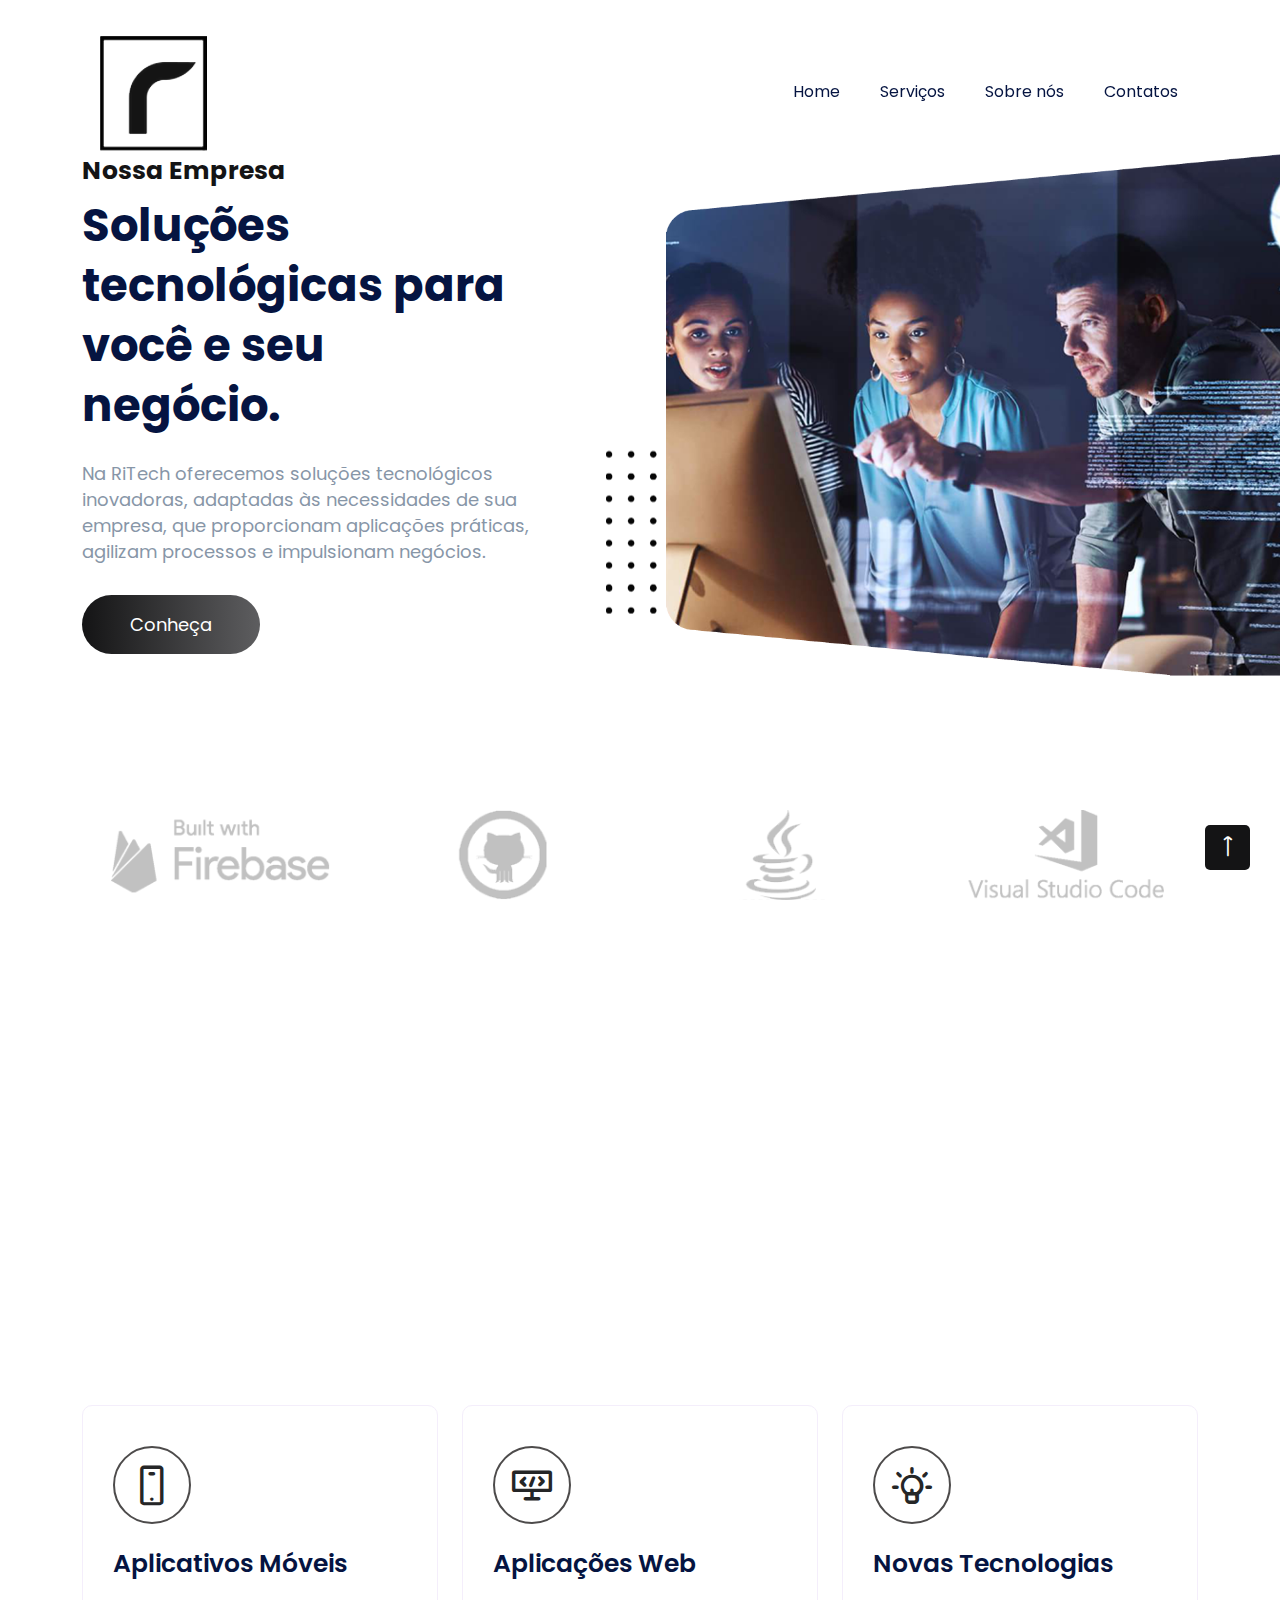
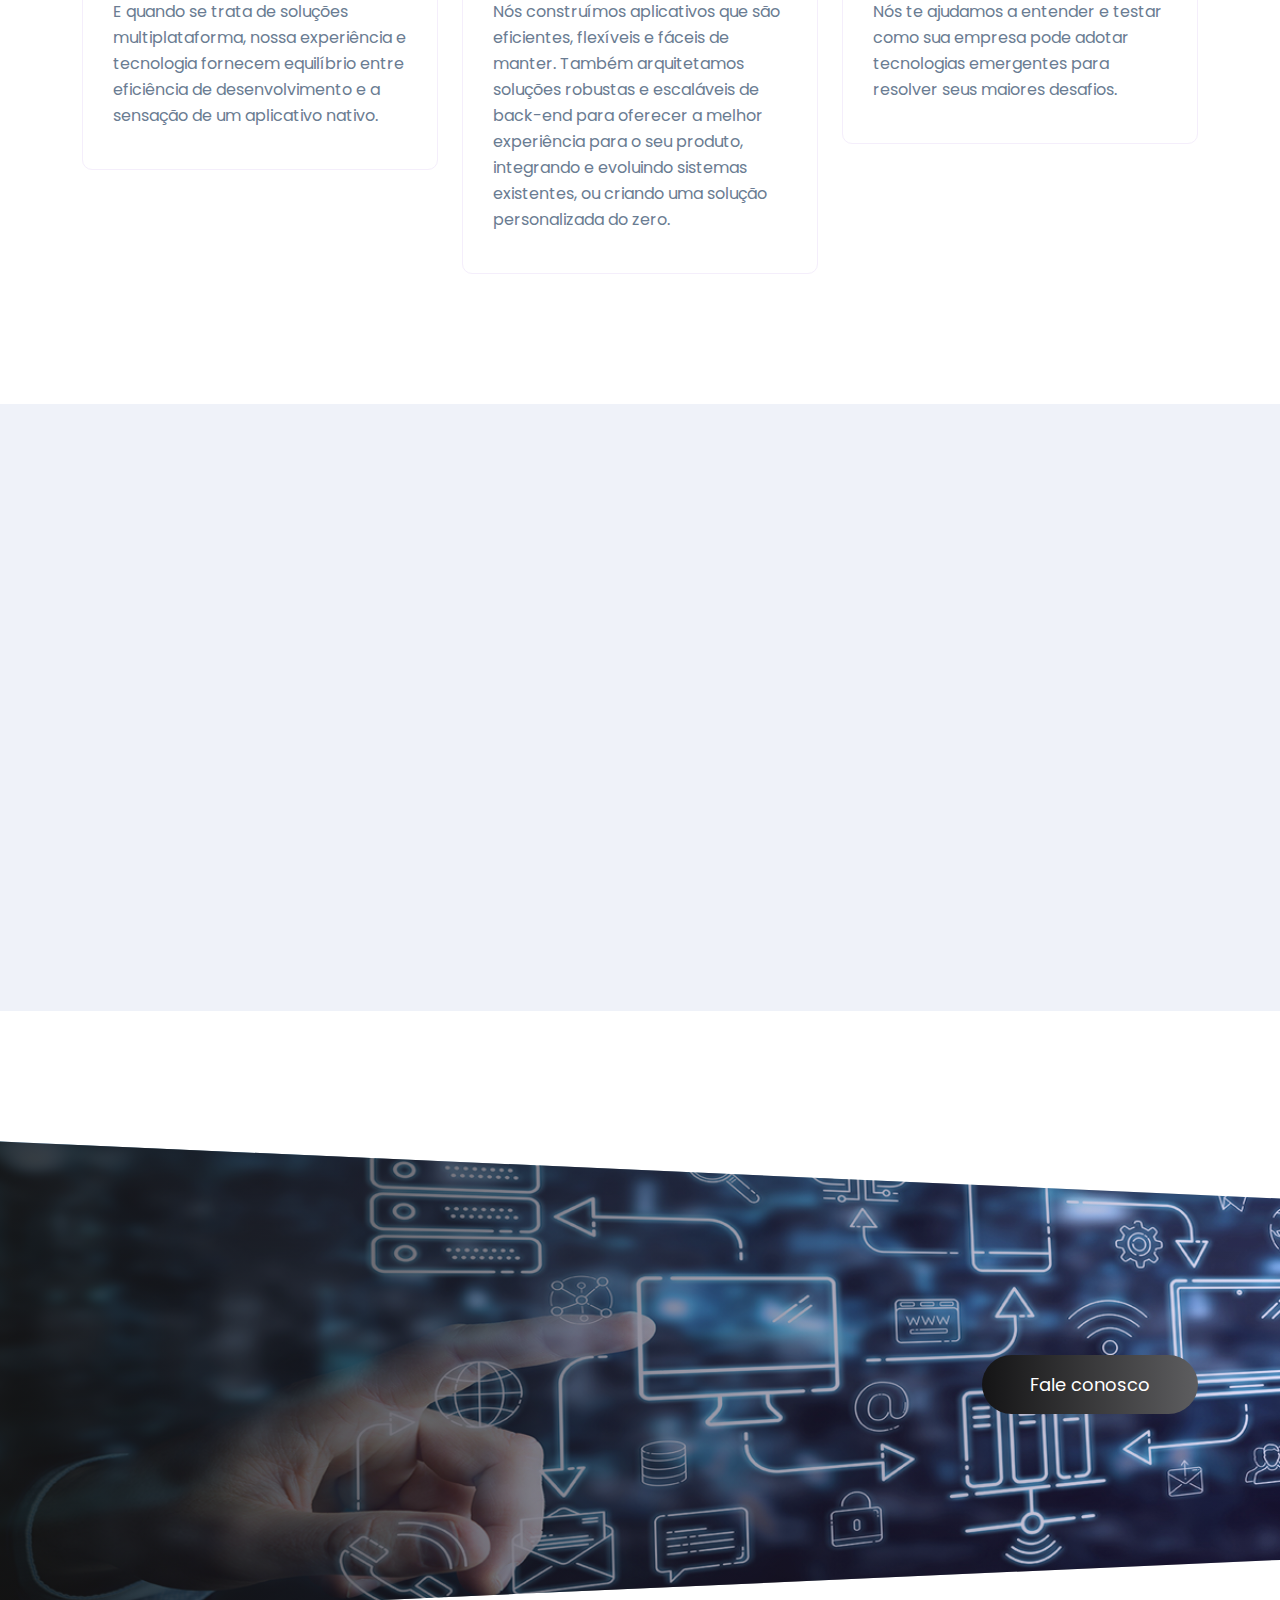
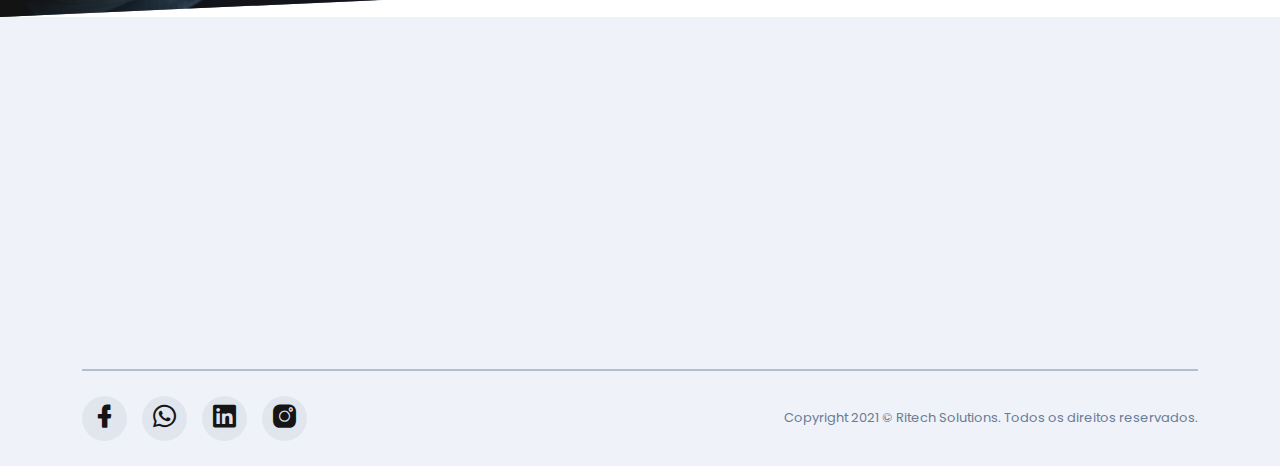
==== commit 22ce70cf: "12/04" ====
--- a/index.html
+++ b/index.html
@@ -232,7 +232,7 @@
                         <div class="section-title mb-60">
                             <span class="text-white wow fadeInDown" data-wow-delay=".2s">Contato</span>
                             <h2 class="text-white wow fadeInUp" data-wow-delay=".4s">Você precisa de algum projeto agora?</h2>
-                            <p class="text-white wow fadeInUp" data-wow-delay=".6s">Qualidade e agilidade de su porjeto.</p>
+                            <p class="text-white wow fadeInUp" data-wow-delay=".6s">Qualidade e agilidade para seu porjeto.</p>
                         </div>
                     </div>
                     <div class="col-xl-7 col-lg-5">
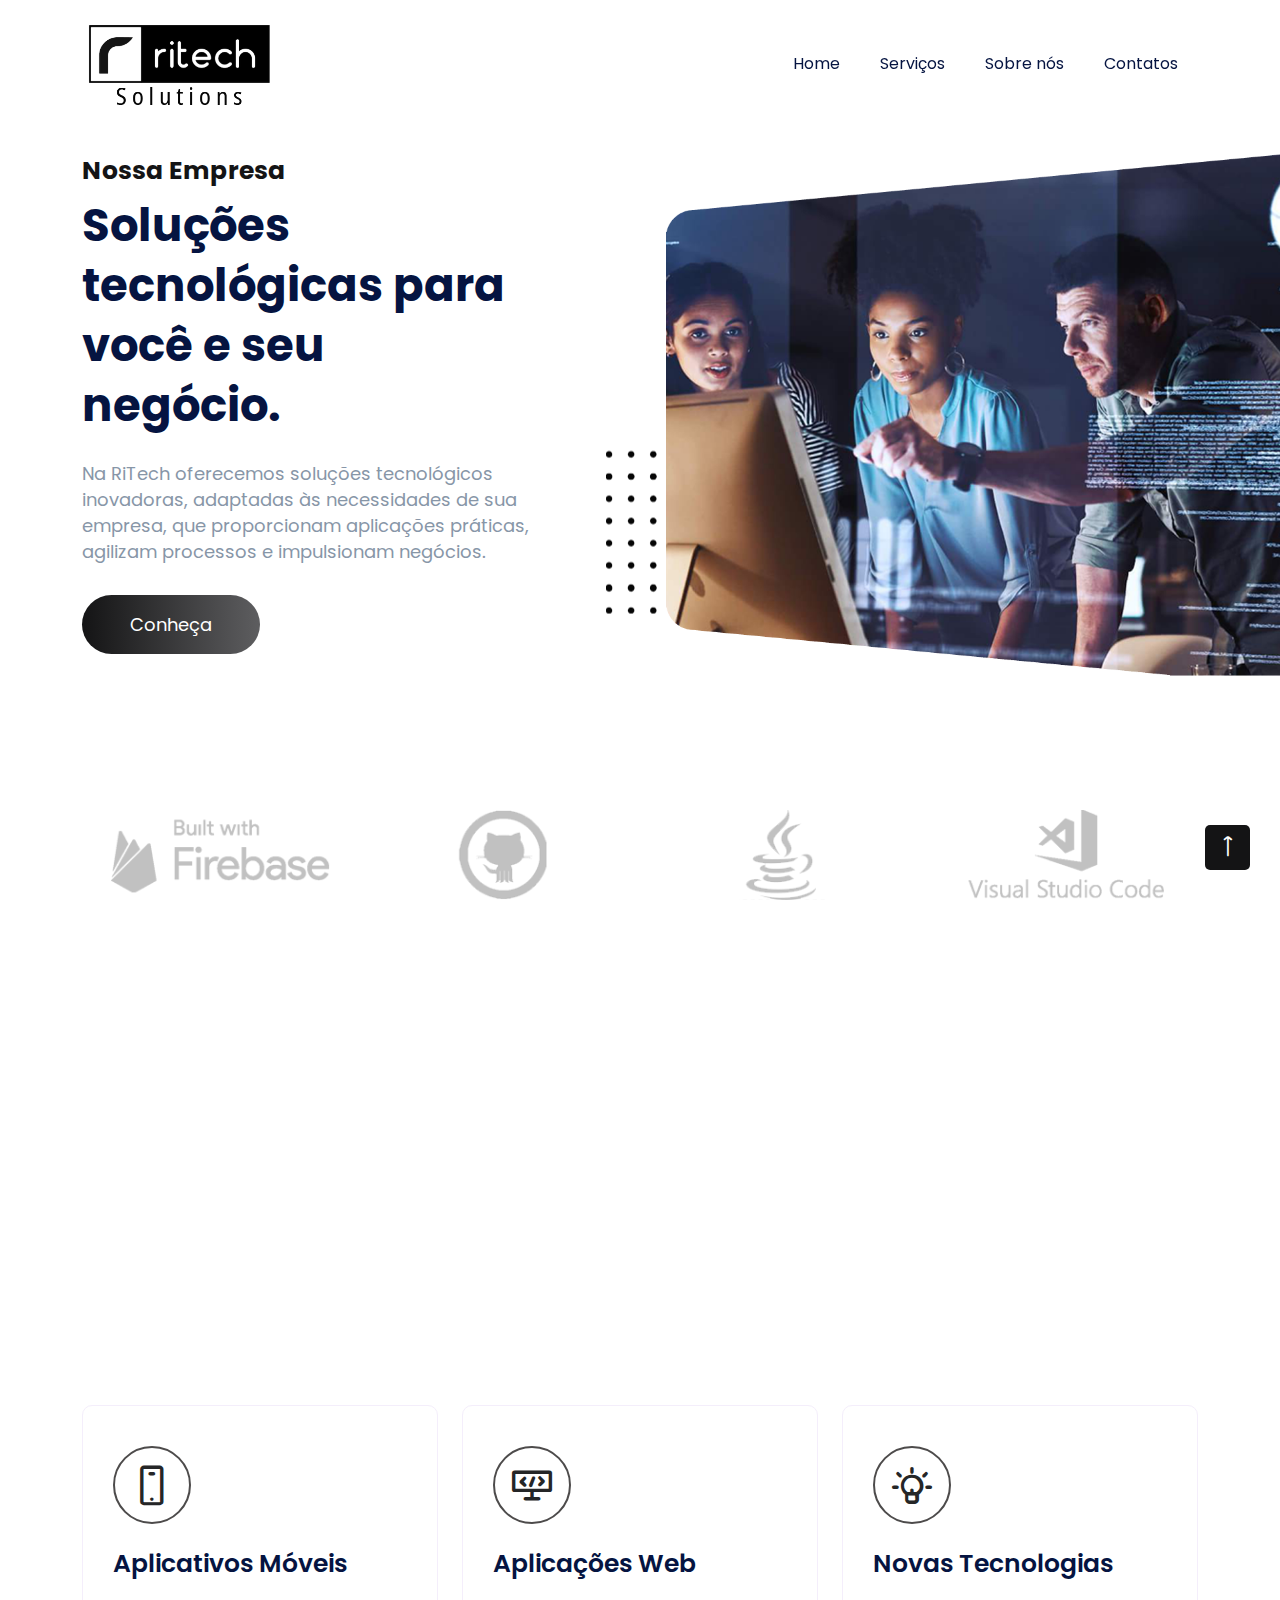
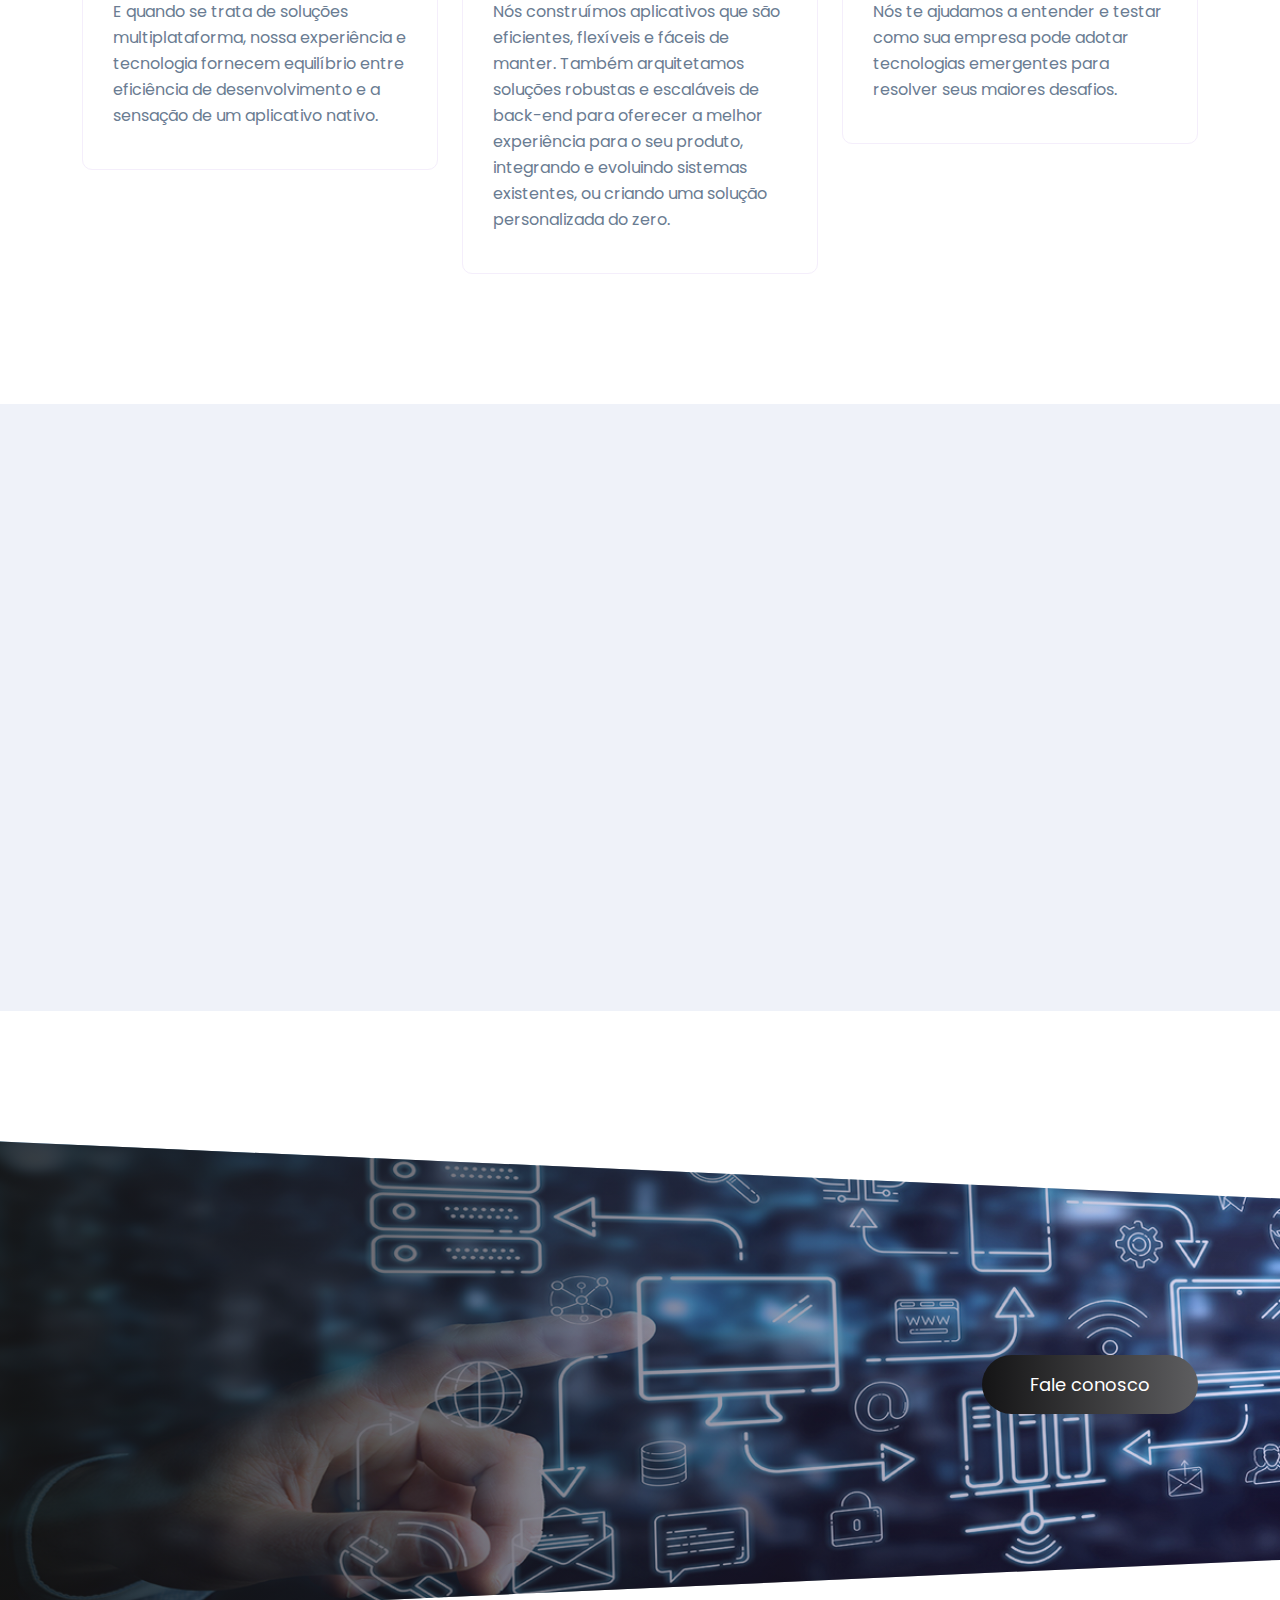
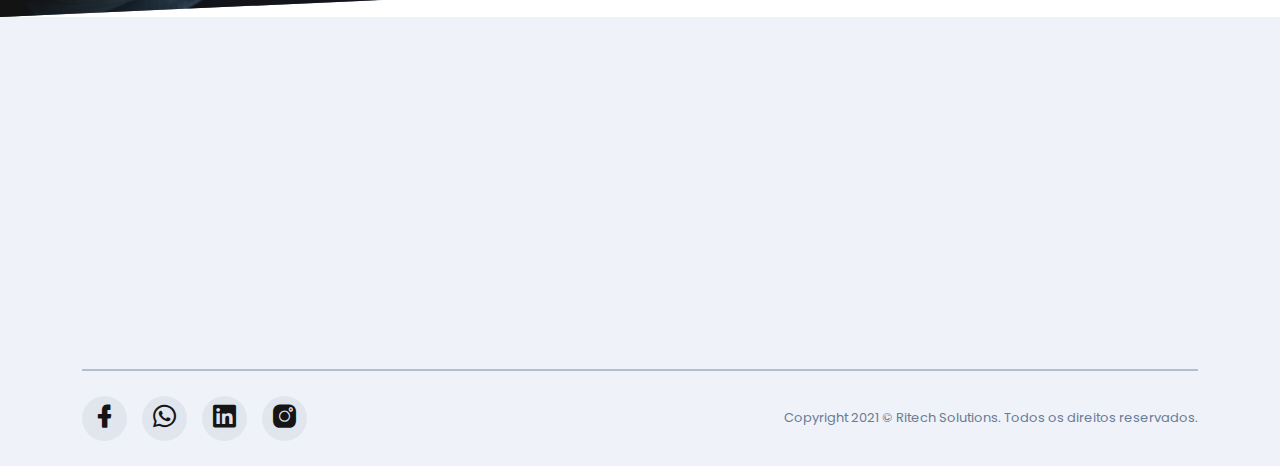
==== commit 92cacf86: "19/04" ====
--- a/index.html
+++ b/index.html
@@ -317,10 +317,10 @@
                     <div class="col-md-6">
                         <div class="footer-social-links">
                             <ul class="d-flex">
-                                <li><a href="javascript:void(0)" target="blank"><i class="lni lni-facebook-filled"></i></a></li>
+                                <li><a href="https://www.facebook.com/RitechsolutionsOficial" target="blank"><i class="lni lni-facebook-filled"></i></a></li>
                                 <li><a href="https://api.whatsapp.com/send?phone=55449%209147-6560)" target="blank"><i class="lni lni-whatsapp"></i></a></li>
                                 <li><a href="javascript:void(0)" target="blank"><i class="lni lni-linkedin-original"></i></a></li>
-                                <li><a href="javascript:void(0)" target="blank"><i class="lni lni-instagram-filled"></i></a></li>
+                                <li><a href="https://www.instagram.com/ritechsolutions/" target="blank"><i class="lni lni-instagram-filled"></i></a></li>
                             </ul>
                         </div>
                     </div>
